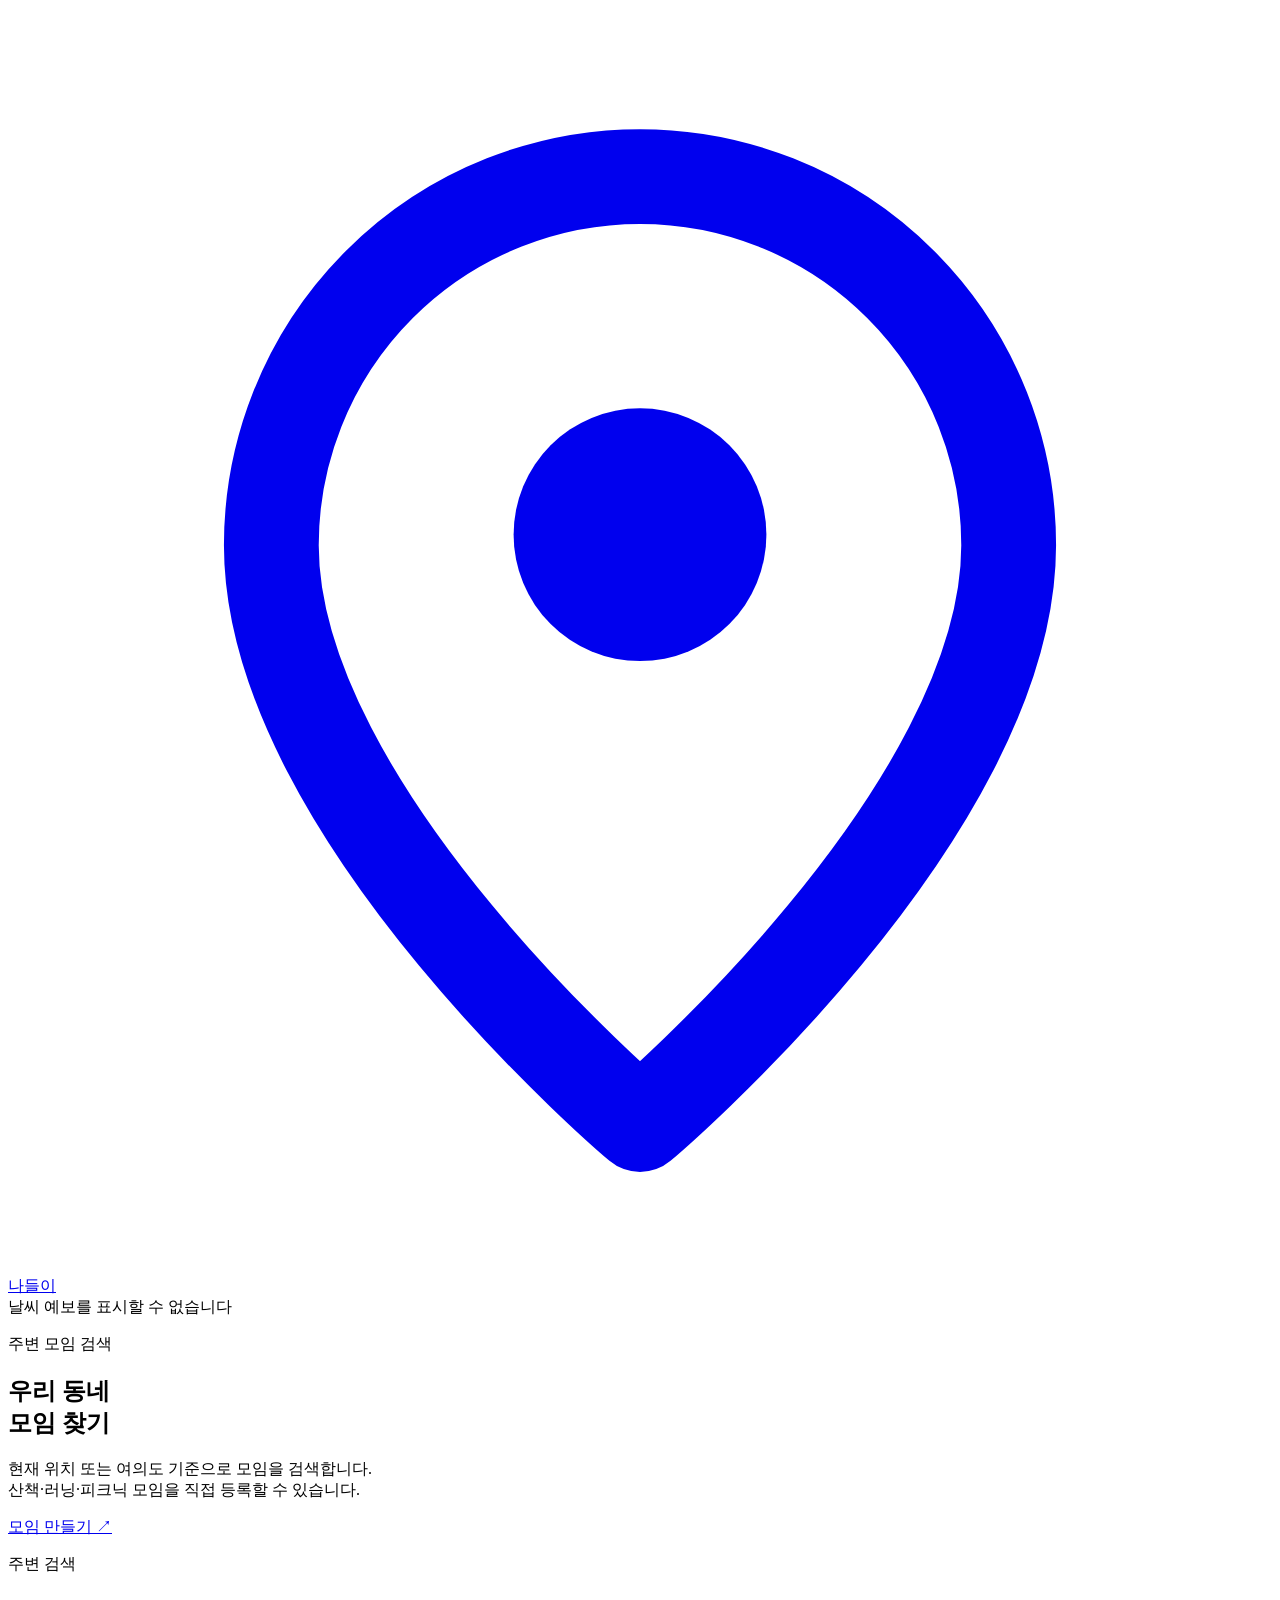
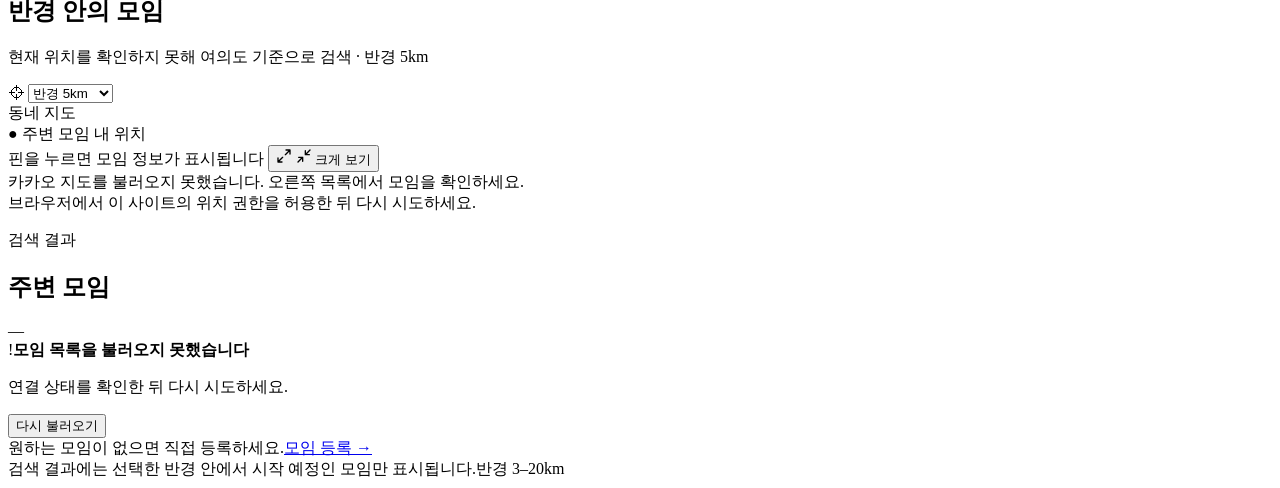
==== src/main/resources/templates/index.html @ f3e967a9 "선택 목록(드롭다운) 디자인 적용 - static/js/select-menu.js + css/select-menu.css: <select data-menu>를 꾸민 버튼·목록으로 " ====
<!DOCTYPE html>
<html lang="ko" xmlns:th="http://www.thymeleaf.org">
<head>
  <meta charset="UTF-8">
  <meta name="viewport" content="width=device-width, initial-scale=1">
  <meta name="theme-color" content="#fff8df">
  <meta name="description" content="현재 위치 주변의 산책·러닝·피크닉 모임을 검색하고 직접 만들 수 있습니다.">
  <title>나들이 | 주변 모임 찾기</title>
  <link rel="preconnect" href="https://dapi.kakao.com">
  <link rel="stylesheet" th:href="@{/css/app.css}">
  <link rel="stylesheet" th:href="@{/css/select-menu.css}">
</head>
<body class="home-page">
<header class="topbar home-topbar">
  <a href="/" class="logo"><span class="brand-mark" aria-hidden="true"><svg viewBox="0 0 24 24" fill="none" stroke="currentColor" stroke-width="1.8" stroke-linecap="round" stroke-linejoin="round"><path d="M19 10.2c0 5.1-7 11-7 11s-7-5.9-7-11a7 7 0 1 1 14 0Z"/><circle cx="12" cy="10" r="2.4" fill="currentColor" stroke="none"/></svg></span><span>나들이</span></a>
  <div class="topbar-right">
  <div class="weather-chip" id="weatherChip" aria-live="polite"><span class="weather-dot"></span> 날씨 예보 불러오는 중</div>
    <div th:replace="~{fragments/auth :: auth}"></div>
  </div>
</header>

<main class="home-shell">
  <section class="home-hero" aria-labelledby="heroTitle">
    <div class="hero-copy">
      <p class="eyebrow"><span class="eyebrow-dot"></span> 주변 모임 검색</p>
      <h1 id="heroTitle">우리 동네<br><span>모임 찾기</span></h1>
      <p class="hero-description">현재 위치 또는 여의도 기준으로 모임을 검색합니다.<br class="desktop-break"> 산책·러닝·피크닉 모임을 직접 등록할 수 있습니다.</p>
      <a href="/gatherings/new" class="btn hero-cta">모임 만들기 <span aria-hidden="true">↗</span></a>
    </div>
  </section>

  <section class="discover-section" aria-label="주변 모임 찾기">
    <div class="section-heading">
      <div>
        <p class="eyebrow section-eyebrow">주변 검색</p>
        <h2>반경 안의 모임</h2>
        <p class="section-subtitle" id="locationLabel">현재 위치 확인 중…</p>
      </div>
      <div class="discover-controls">
        <label class="radius-control" for="radiusSelect"><span aria-hidden="true">⌖</span>
          <select id="radiusSelect" aria-label="검색 반경" data-menu="compact">
            <option value="3000">반경 3km</option>
            <option value="5000" selected>반경 5km</option>
            <option value="10000">반경 10km</option>
            <option value="20000">반경 20km</option>
          </select>
        </label>
      </div>
    </div>

    <div class="discover-grid">
      <section class="map-panel" aria-label="주변 모임 지도">
        <div class="map-panel-heading">
          <span class="map-live-dot"></span><span>동네 지도</span>
          <div class="map-legend" aria-label="지도 표시 안내">
            <span><i class="legend-pin" aria-hidden="true">●</i> 주변 모임</span>
            <span><i class="legend-you" aria-hidden="true"></i> 내 위치</span>
          </div>
          <span class="map-hint">핀을 누르면 모임 정보가 표시됩니다</span>
          <!--/* 지도를 화면 전체로 키우는 버튼 (같은 지도를 그대로 확대 표시, Esc로 닫기) */-->
          <button type="button" class="map-expand-button" id="mapExpandButton" aria-pressed="false" aria-label="지도 크게 보기" title="지도 크게 보기">
            <svg class="icon-expand" viewBox="0 0 24 24" width="16" height="16" aria-hidden="true" fill="none" stroke="currentColor" stroke-width="2" stroke-linecap="round" stroke-linejoin="round"><path d="M15 3h6v6M9 21H3v-6M21 3l-7 7M3 21l7-7"/></svg>
            <svg class="icon-collapse" viewBox="0 0 24 24" width="16" height="16" aria-hidden="true" fill="none" stroke="currentColor" stroke-width="2" stroke-linecap="round" stroke-linejoin="round"><path d="M4 14h6v6M20 10h-6V4M14 10l7-7M3 21l7-7"/></svg>
            <span class="map-expand-label">크게 보기</span>
          </button>
        </div>
        <div id="map" aria-label="주변 모임이 표시된 지도"></div>
        <div id="mapFallback" class="map-fallback" hidden>카카오 지도를 불러오지 못했습니다. 오른쪽 목록에서 모임을 확인하세요.</div>
        <!-- 지도를 둘러보다가 한 번에 내 위치로 돌아오는 버튼 (다시 검색하지 않고 이동만 함) -->
        <button type="button" class="map-locate-button" id="mapLocateButton" aria-label="지도를 내 위치로 이동" title="내 위치로 이동">
          <svg viewBox="0 0 24 24" width="22" height="22" aria-hidden="true" fill="none" stroke="currentColor" stroke-width="2" stroke-linecap="round">
            <circle cx="12" cy="12" r="6.5"/><circle cx="12" cy="12" r="2.2" fill="currentColor" stroke="none"/>
            <path d="M12 2.5v3M12 18.5v3M2.5 12h3M18.5 12h3"/>
          </svg>
        </button>
        <div id="mapToast" class="map-toast" role="status" aria-live="polite" hidden></div>
        <!-- 지도를 끌어서 옮기면 나타남: 지금 보이는 지도 가운데를 기준으로 다시 검색 -->
        <button type="button" class="research-button" id="researchButton" hidden>
          <span aria-hidden="true">↻</span> 이 지역에서 다시 검색
        </button>
      </section>

      <section class="meetup-panel" aria-labelledby="listTitle">
        <div class="meetup-heading"><div><p class="eyebrow section-eyebrow">검색 결과</p><h2 id="listTitle">모임 목록</h2></div><span class="result-count" id="resultCount">—</span></div>
        <div id="list" class="meetup-list" aria-live="polite"><div class="list-state"><span class="loading-spinner"></span><p>모임 목록을 불러오는 중입니다.</p></div></div>
        <div class="list-footer"><span>원하는 모임이 없으면 직접 등록하세요.</span><a href="/gatherings/new">모임 등록 <span aria-hidden="true">→</span></a></div>
      </section>
    </div>
  </section>

  <footer class="home-footer"><span>검색 결과에는 선택한 반경 안에서 시작 예정인 모임만 표시됩니다.</span><span>반경 3–20km</span></footer>
</main>

<script th:src="@{/js/select-menu.js}"></script>
<script th:src="@{//dapi.kakao.com/v2/maps/sdk.js(appkey=${kakaoJsKey},autoload=false)}"></script>
<script>
  const DEFAULT = { lat: 37.5283, lng: 126.9294 };
  let radius = 5000;
  let map = null;
  let overlays = [];
  let openInfo = null;
  let myLocationOverlay = null;
  let myPos = null;          // 마지막으로 확인한 내 위치 { lat, lng }
  let toastTimer = null;
  let requestVersion = 0;
  const FOCUS_LEVEL = 4;     // 내 위치로 이동할 때 이보다 멀리 축소돼 있으면 이 정도로 확대
  let searchPoint = DEFAULT;
  let searchIsCurrent = false;

  function fmt(dt) {
    const d = new Date(dt);
    return `${d.getMonth() + 1}월 ${d.getDate()}일 · ${String(d.getHours()).padStart(2, '0')}:${String(d.getMinutes()).padStart(2, '0')}`;
  }
  /* 모임 상태 배지: 모집 중은 기본이라 표시하지 않고, 진행 중·모집 마감만 붙인다 */
  const BADGE_CLASS = { ONGOING: 'ongoing', FULL: 'full' };
  function badge(g) {
    const cls = BADGE_CLASS[g.status];
    return cls ? ` <span class="status-badge ${cls}">${esc(g.statusLabel)}</span>` : '';
  }
  /* 진행 중이면 끝나는 시간을, 아니면 시작 시간을 보여 준다 */
  function when(g) {
    if (g.status !== 'ONGOING') return fmt(g.startAt);
    const e = new Date(g.endAt);
    return `${String(e.getHours()).padStart(2, '0')}:${String(e.getMinutes()).padStart(2, '0')}까지`;
  }
  function esc(s) {
    return String(s).replace(/[&<>"']/g, c => ({'&':'&amp;','<':'&lt;','>':'&gt;','"':'&quot;',"'":'&#39;'}[c]));
  }
  function showMapFallback() {
    document.getElementById('mapFallback').hidden = false;
  }
  function showMapToast(message) {
    const toast = document.getElementById('mapToast');
    toast.textContent = message;
    toast.hidden = false;
    clearTimeout(toastTimer);
    toastTimer = setTimeout(() => { toast.hidden = true; }, 5000);
  }

  // 내 위치는 파란 점 하나로 표시한다
  function setLocation(lat, lng) {
    myPos = { lat, lng };
    if (!map) return;
    const pos = new kakao.maps.LatLng(lat, lng);
    map.setCenter(pos);
    if (map.getLevel() > FOCUS_LEVEL + 1) map.setLevel(FOCUS_LEVEL);

    if (myLocationOverlay) myLocationOverlay.setMap(null);
    const marker = document.createElement('div');
    marker.className = 'my-location-marker';
    marker.title = '내 위치';
    marker.innerHTML = '<span class="my-location"></span>';
    myLocationOverlay = new kakao.maps.CustomOverlay({ position: pos, content: marker, zIndex: 5 });
    myLocationOverlay.setMap(map);
    updateLocateButton();
  }

  // 지도 안 버튼: 다시 검색하지 않고 내 위치로 이동만 한다. 위치를 아직 모르면 새로 찾는다.
  function focusMyLocation() {
    if (!myPos) { locate(); return; }
    if (!map) return;
    // 다른 지역을 검색해 둔 상태라면, 내 위치로 돌아온 뒤 "이 지역에서 다시 검색"을 띄울 수 있게 한다
    userMovedMap = true;
    if (map.getLevel() > FOCUS_LEVEL + 1) map.setLevel(FOCUS_LEVEL);
    map.panTo(new kakao.maps.LatLng(myPos.lat, myPos.lng));
    // 점을 잠깐 크게 깜빡여서 눈에 띄게 한다
    const marker = myLocationOverlay?.getContent();
    if (marker) {
      marker.classList.remove('is-flash');
      void marker.offsetWidth; // 애니메이션 다시 시작
      marker.classList.add('is-flash');
    }
  }

  // 지도 가운데에 내 위치가 있으면 버튼을 파랗게 채워 "지금 내 위치를 보고 있음"을 알려 준다
  function updateLocateButton() {
    const button = document.getElementById('mapLocateButton');
    if (!map || !myPos) { button.classList.remove('is-centered'); return; }
    const proj = map.getProjection();
    const center = proj.containerPointFromCoords(map.getCenter());
    const me = proj.containerPointFromCoords(new kakao.maps.LatLng(myPos.lat, myPos.lng));
    button.classList.toggle('is-centered', Math.hypot(center.x - me.x, center.y - me.y) < 24);
  }

  function locationErrorMessage(err) {
    if (err && err.code === 1) return '브라우저에서 이 사이트의 위치 권한을 허용한 뒤 다시 시도하세요.';
    if (err && err.code === 3) return '위치 확인 시간이 초과되었습니다. 다시 시도하세요.';
    return '위치 정보를 확인할 수 없습니다. 여의도 기준 검색 결과를 표시합니다.';
  }
  function renderWeather(weather) {
    const chip = document.getElementById('weatherChip');
    chip.innerHTML = weather && weather.available
      ? `<span class="weather-dot"></span><span>${esc(weather.emoji)} ${esc(weather.description)} ${Math.round(weather.temperature)}°</span><span class="weather-divider">·</span><span>강수 ${weather.precipitationProbability}%</span>`
      : '<span class="weather-dot"></span><span>날씨 예보를 표시할 수 없습니다</span>';
  }
  function renderEmpty(message, detail) {
    document.getElementById('list').innerHTML = `<div class="list-state empty-state"><span class="empty-sun" aria-hidden="true">＋</span><strong>${esc(message)}</strong><p>${esc(detail)}</p><a href="/gatherings/new" class="empty-cta">모임 등록 <span aria-hidden="true">→</span></a></div>`;
  }
  function renderError() {
    document.getElementById('list').innerHTML = '<div class="list-state empty-state"><span class="empty-sun" aria-hidden="true">!</span><strong>모임 목록을 불러오지 못했습니다</strong><p>연결 상태를 확인한 뒤 다시 시도하세요.</p><button type="button" class="retry-button" id="retryButton">다시 불러오기</button></div>';
    document.getElementById('retryButton').addEventListener('click', () => loadAt(searchPoint.lat, searchPoint.lng, searchIsCurrent));
  }
  // 검색 기준: true = 현재 위치, false = 기본 위치(여의도), 'area' = 지도에서 고른 지역
  async function loadAt(lat, lng, isCurrent) {
    const version = ++requestVersion;
    document.getElementById('locationLabel').textContent = isCurrent === 'area'
      ? `지도에서 고른 지역 기준 · 반경 ${radius / 1000}km`
      : isCurrent
        ? `현재 위치 기준 · 반경 ${radius / 1000}km`
        : `현재 위치를 확인하지 못해 여의도 기준으로 검색 · 반경 ${radius / 1000}km`;
    drawSearchArea(lat, lng);
    hideResearchButton();
    document.getElementById('listTitle').textContent = '모임 목록';
    document.getElementById('resultCount').textContent = '…';
    document.getElementById('list').innerHTML = '<div class="list-state"><span class="loading-spinner"></span><p>모임 목록을 불러오는 중입니다.</p></div>';
    const [gatheringsResult, weatherResult] = await Promise.allSettled([
      fetch(`/api/gatherings?lat=${lat}&lng=${lng}&radius=${radius}`).then(r => { if (!r.ok) throw new Error('모임 요청 실패'); return r.json(); }),
      fetch(`/api/weather?lat=${lat}&lng=${lng}`).then(r => { if (!r.ok) throw new Error('날씨 요청 실패'); return r.json(); })
    ]);
    if (version !== requestVersion) return;
    renderWeather(weatherResult.status === 'fulfilled' ? weatherResult.value : null);
    if (gatheringsResult.status !== 'fulfilled') {
      document.getElementById('listTitle').textContent = '주변 모임';
      document.getElementById('resultCount').textContent = '—';
      renderError();
      return;
    }
    const gatherings = gatheringsResult.value;
    document.getElementById('listTitle').textContent = `반경 ${radius / 1000}km 모임`;
    document.getElementById('resultCount').textContent = `${gatherings.length}개`;
    document.getElementById('list').innerHTML = '';
    overlays.forEach(o => o.setMap(null));
    overlays = [];
    openInfo?.setMap(null);
    openInfo = null;
    if (!gatherings.length) {
      renderEmpty(`반경 ${radius / 1000}km 안에 예정된 모임이 없습니다.`, '검색 반경을 넓히거나 새 모임을 등록하세요.');
      return;
    }
    gatherings.forEach(g => {
      let pos = null;
      let info = null;
      const item = document.createElement('a');
      if (map) {
        pos = new kakao.maps.LatLng(g.latitude, g.longitude);
        const pin = document.createElement('button');
        pin.type = 'button';
        pin.className = 'map-pin';
        pin.setAttribute('aria-label', `${g.title} 모임 정보 보기`);
        pin.textContent = g.emoji;
        const pinOverlay = new kakao.maps.CustomOverlay({ position: pos, content: pin, yAnchor: 1, clickable: true, zIndex: 3 });
        pinOverlay.setMap(map);
        info = new kakao.maps.CustomOverlay({
          position: pos, yAnchor: 1.45, clickable: true, zIndex: 4,
          content: `<a class="map-info" href="/gatherings/${g.id}"><b>${esc(g.title)}</b>${badge(g)}<span>${esc(g.placeName)}</span><span>${when(g)} · ${g.currentPeople}/${g.maxPeople}명</span><span class="more">모임 자세히 보기 →</span></a>`
        });
        pin.addEventListener('click', e => { e.stopPropagation(); openInfo?.setMap(null); info.setMap(map); openInfo = info; selectListItem(item, isMapExpanded()); });
        overlays.push(pinOverlay, info);
      }
      item.className = 'meetup-item';
      item.href = `/gatherings/${g.id}`;
      item.innerHTML = `<span class="meetup-emoji">${esc(g.emoji)}</span><span class="meetup-copy"><span class="meetup-tag">${esc(g.tagLabel)}${badge(g)}</span><strong>${esc(g.title)}</strong><span class="meetup-meta">${esc(g.placeName)}</span><span class="meetup-time">${when(g)} <i>·</i> ${g.currentPeople}/${g.maxPeople}명</span></span><span class="meetup-arrow" aria-hidden="true">↗</span>`;
      if (map) {
        item.addEventListener('mouseenter', () => map.panTo(pos));
        /* 크게 보기 중에는 목록을 눌러도 상세 페이지로 가지 않고 지도에서 그 모임을 보여 준다
           (말풍선의 '모임 자세히 보기'로 상세 이동, Ctrl/⌘ 클릭은 그대로 새 탭) */
        item.addEventListener('click', e => {
          if (!isMapExpanded() || e.ctrlKey || e.metaKey || e.shiftKey || e.button !== 0) return;
          e.preventDefault();
          focusGathering(pos, info, item);
        });
      }
      document.getElementById('list').appendChild(item);
    });
  }
  function isMapExpanded() {
    return document.querySelector('.discover-grid').classList.contains('is-expanded');
  }
  // 목록에서 고른 모임을 표시하고, 필요하면 목록을 그 위치로 스크롤
  function selectListItem(item, scroll) {
    document.querySelectorAll('.meetup-item.is-selected').forEach(el => el.classList.remove('is-selected'));
    item.classList.add('is-selected');
    if (scroll) item.scrollIntoView({ block: 'nearest', behavior: 'smooth' });
  }
  // 지도를 모임 위치로 옮기고(멀리 축소돼 있으면 확대) 말풍선을 연다
  function focusGathering(pos, info, item) {
    if (map.getLevel() > FOCUS_LEVEL) map.setLevel(FOCUS_LEVEL);
    map.panTo(pos);
    openInfo?.setMap(null);
    info.setMap(map);
    openInfo = info;
    selectListItem(item, false);
  }
  /* ===== 이 지역에서 다시 검색 =====
   * 사용자가 지도를 끌어서 검색한 곳에서 충분히 벗어나면 버튼을 보여 주고,
   * 누르면 지금 지도 가운데를 기준으로 같은 반경에서 다시 찾는다.
   * (목록에 마우스를 올려 지도가 움직이는 것처럼 코드가 옮긴 경우에는 띄우지 않는다)
   */
  let userMovedMap = false;
  let searchCircle = null;

  // 검색한 범위를 옅은 원으로 보여 준다
  function drawSearchArea(lat, lng) {
    if (!map) return;
    if (searchCircle) searchCircle.setMap(null);
    searchCircle = new kakao.maps.Circle({
      center: new kakao.maps.LatLng(lat, lng), radius,
      strokeWeight: 1.5, strokeColor: '#c99a1e', strokeOpacity: 0.55, strokeStyle: 'shortdash',
      fillColor: '#f2c94c', fillOpacity: 0.06
    });
    searchCircle.setMap(map);
  }

  function hideResearchButton() {
    userMovedMap = false;
    document.getElementById('researchButton').hidden = true;
  }

  // 지도 가운데와 검색 기준점 사이 거리(m)
  function distanceFromSearch() {
    const c = map.getCenter();
    const toRad = d => d * Math.PI / 180;
    const dLat = toRad(c.getLat() - searchPoint.lat), dLng = toRad(c.getLng() - searchPoint.lng);
    const a = Math.sin(dLat / 2) ** 2 + Math.cos(toRad(searchPoint.lat)) * Math.cos(toRad(c.getLat())) * Math.sin(dLng / 2) ** 2;
    return 6371000 * 2 * Math.asin(Math.sqrt(a));
  }

  // 반경의 15%(최소 300m) 넘게 벗어나면 버튼을 띄운다. 다시 가까이 돌아오면 숨긴다.
  function updateResearchButton() {
    if (!map || !userMovedMap) return;
    document.getElementById('researchButton').hidden = distanceFromSearch() < Math.max(300, radius * 0.15);
  }

  function researchHere() {
    const c = map.getCenter();
    // 지도 가운데가 내 위치면("내 위치로" 버튼이 파랗게 채워진 상태) "현재 위치 기준"으로 검색한다
    const atMe = myPos && document.getElementById('mapLocateButton').classList.contains('is-centered');
    searchPoint = atMe ? myPos : { lat: c.getLat(), lng: c.getLng() };
    searchIsCurrent = atMe ? true : 'area';
    loadAt(searchPoint.lat, searchPoint.lng, searchIsCurrent);
  }

  // 첫 화면에서 현재 위치를 확인하고, 지도 안 버튼에서는 필요한 경우 위치를 다시 찾는다
  function locate() {
    const buttons = [document.getElementById('mapLocateButton')].filter(Boolean);
    // 위치를 못 찾으면: 이미 알던 내 위치가 있으면 그대로 두고, 없으면 기본 위치(여의도)를 보여 준다
    const fallback = err => {
      if (err) showMapToast(locationErrorMessage(err));
      if (myPos) {
        searchPoint = myPos;
        searchIsCurrent = true;
      } else {
        searchPoint = DEFAULT;
        searchIsCurrent = false;
      }
      loadAt(searchPoint.lat, searchPoint.lng, searchIsCurrent);
    };
    if (!navigator.geolocation) { fallback({ code: 2 }); return; }
    buttons.forEach(b => { b.disabled = true; b.classList.add('is-loading'); });
    const done = () => buttons.forEach(b => { b.disabled = false; b.classList.remove('is-loading'); });
    navigator.geolocation.getCurrentPosition(pos => {
      const { latitude, longitude } = pos.coords;
      searchPoint = { lat: latitude, lng: longitude };
      searchIsCurrent = true;
      setLocation(latitude, longitude);
      loadAt(latitude, longitude, true);
      done();
    }, err => {
      fallback(err);
      done();
    }, { enableHighAccuracy: true, timeout: 10000, maximumAge: 30000 });
  }

  document.getElementById('radiusSelect').addEventListener('change', e => { radius = Number(e.target.value); loadAt(searchPoint.lat, searchPoint.lng, searchIsCurrent); });
  document.getElementById('mapLocateButton').addEventListener('click', focusMyLocation);

  /* 지도 크게 보기: 지도와 검색 결과 목록을 화면 전체로 펼치고, 지도 크기를 다시 계산한 뒤 보던 위치를 유지한다 */
  function setMapExpanded(expanded) {
    const panel = document.querySelector('.discover-grid');
    const button = document.getElementById('mapExpandButton');
    if (panel.classList.contains('is-expanded') === expanded) return;
    const center = map?.getCenter();
    panel.classList.toggle('is-expanded', expanded);
    document.body.classList.toggle('map-expanded', expanded);
    button.setAttribute('aria-pressed', String(expanded));
    button.setAttribute('aria-label', expanded ? '지도 작게 보기' : '지도 크게 보기');
    button.title = expanded ? '지도 작게 보기 (Esc)' : '지도 크게 보기';
    button.querySelector('.map-expand-label').textContent = expanded ? '작게 보기' : '크게 보기';
    if (map) {
      map.relayout();
      map.setCenter(center);
      updateLocateButton();
      updateResearchButton();
    }
  }
  document.getElementById('mapExpandButton').addEventListener('click', () =>
    setMapExpanded(!document.querySelector('.discover-grid').classList.contains('is-expanded')));
  document.addEventListener('keydown', e => { if (e.key === 'Escape') setMapExpanded(false); });
  if (window.kakao?.maps) {
    kakao.maps.load(() => {
      map = new kakao.maps.Map(document.getElementById('map'), { center: new kakao.maps.LatLng(DEFAULT.lat, DEFAULT.lng), level: 5 });
      map.addControl(new kakao.maps.ZoomControl(), kakao.maps.ControlPosition.RIGHT);
      kakao.maps.event.addListener(map, 'click', () => { openInfo?.setMap(null); openInfo = null; document.querySelectorAll('.meetup-item.is-selected').forEach(el => el.classList.remove('is-selected')); });
      kakao.maps.event.addListener(map, 'idle', () => { updateLocateButton(); updateResearchButton(); });
      kakao.maps.event.addListener(map, 'dragend', () => { userMovedMap = true; updateResearchButton(); });
      document.getElementById('researchButton').addEventListener('click', researchHere);
      locate();
    });
  } else {
    searchPoint = DEFAULT;
    showMapFallback();
    document.getElementById('mapLocateButton').hidden = true;
    locate();
  }
</script>
</body>
</html>
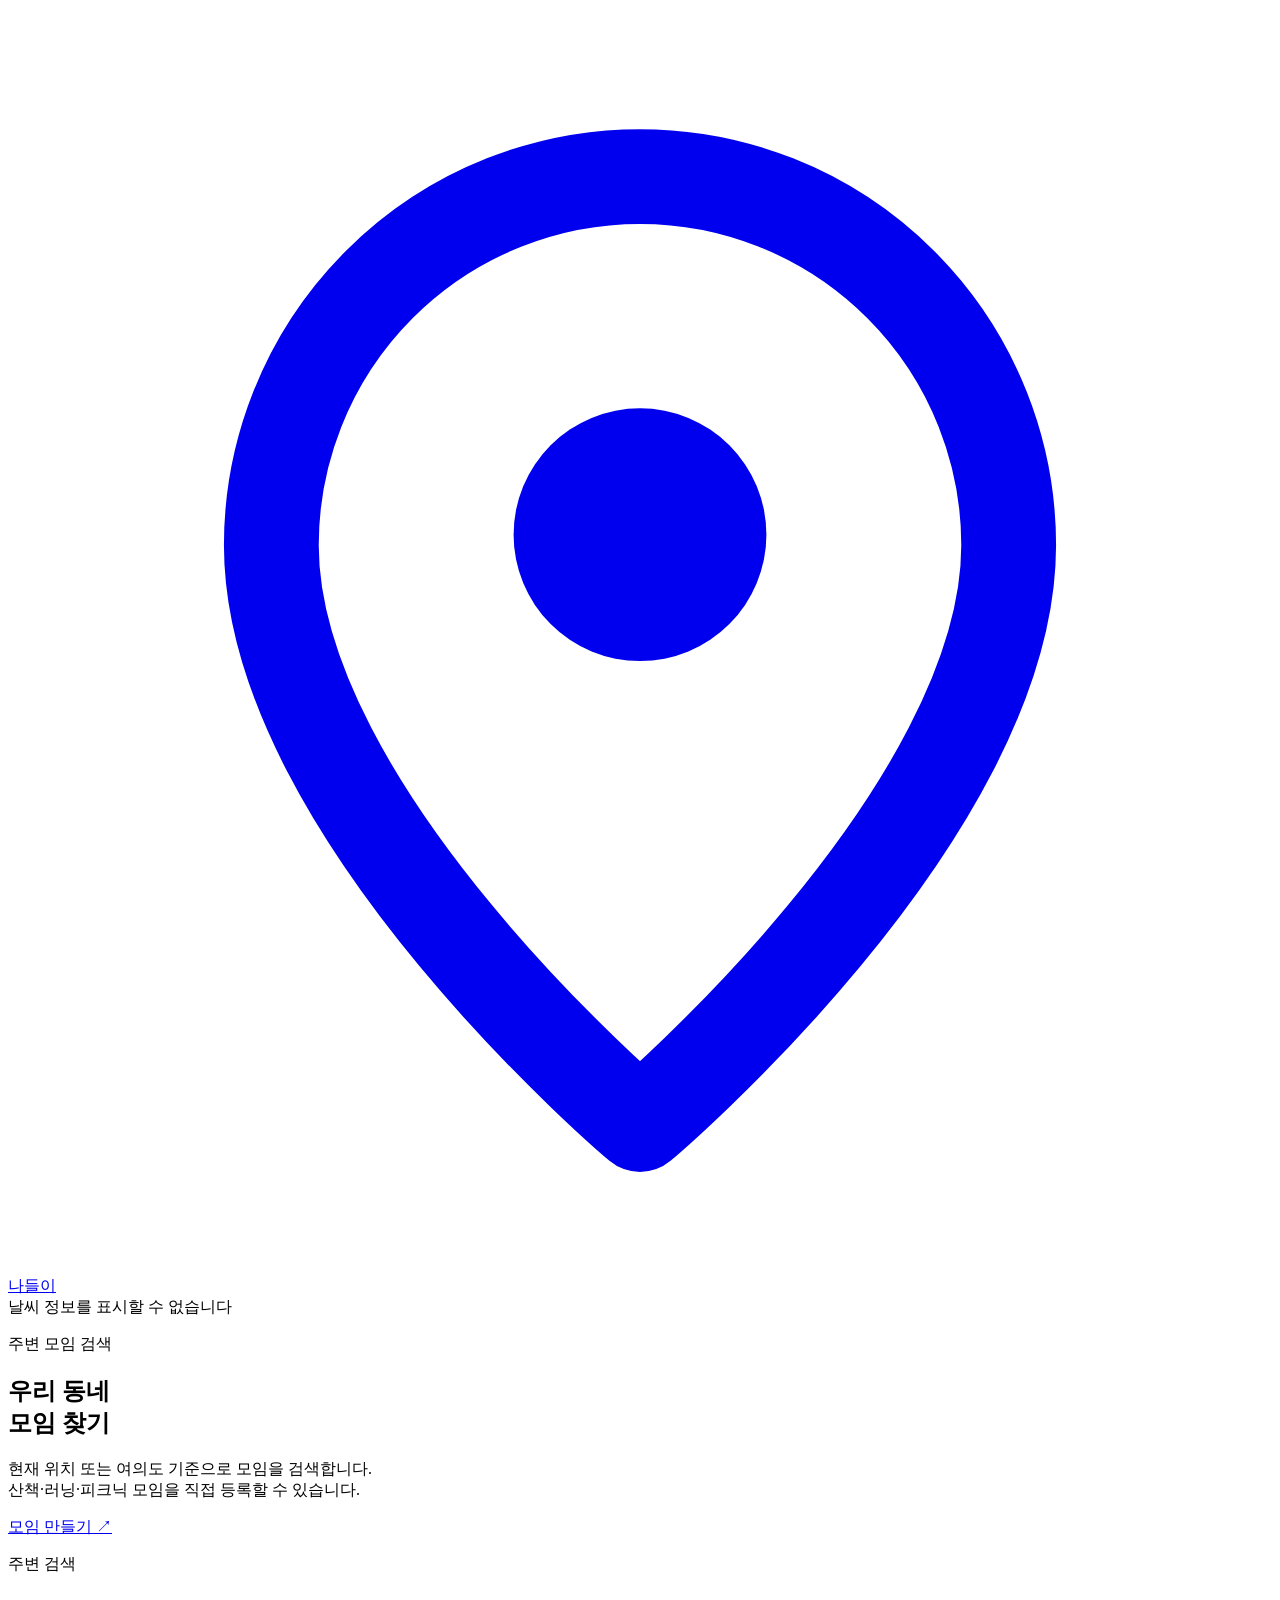
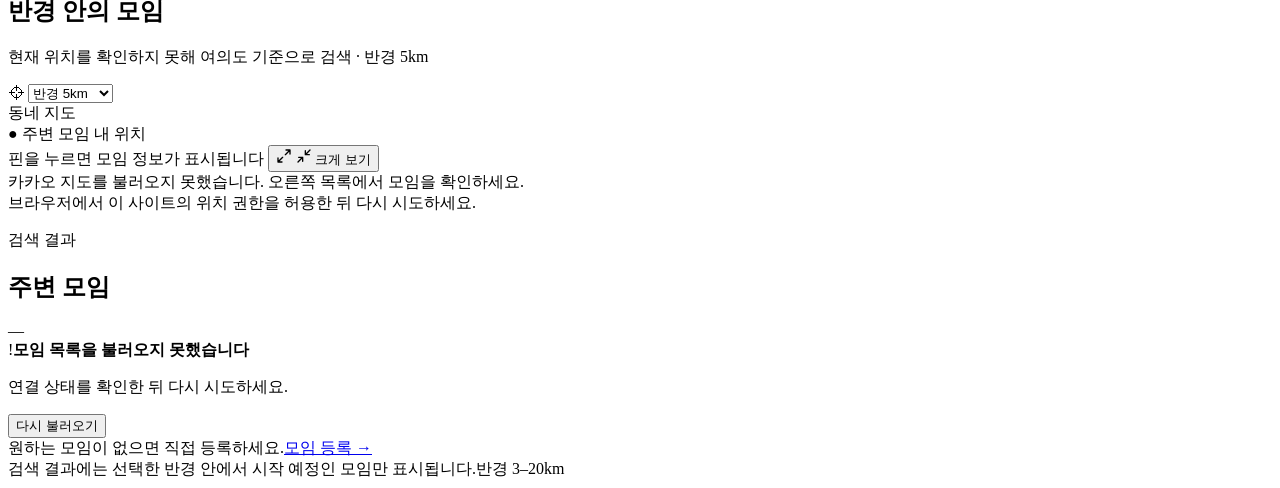
==== commit 2db42aab: "홈 '지금 날씨'를 기상청 초단기실황(실제 관측값)으로 표시 - KmaNowcastClient: getUltraSrtNcst 호출, 격자·관측 시각 단위 캐시 (실패는 캐시하지 않" ====
--- a/src/main/resources/templates/index.html
+++ b/src/main/resources/templates/index.html
@@ -14,7 +14,7 @@
 <header class="topbar home-topbar">
   <a href="/" class="logo"><span class="brand-mark" aria-hidden="true"><svg viewBox="0 0 24 24" fill="none" stroke="currentColor" stroke-width="1.8" stroke-linecap="round" stroke-linejoin="round"><path d="M19 10.2c0 5.1-7 11-7 11s-7-5.9-7-11a7 7 0 1 1 14 0Z"/><circle cx="12" cy="10" r="2.4" fill="currentColor" stroke="none"/></svg></span><span>나들이</span></a>
   <div class="topbar-right">
-  <div class="weather-chip" id="weatherChip" aria-live="polite"><span class="weather-dot"></span> 날씨 예보 불러오는 중</div>
+  <div class="weather-chip" id="weatherChip" aria-live="polite"><span class="weather-dot"></span> 날씨 불러오는 중</div>
     <div th:replace="~{fragments/auth :: auth}"></div>
   </div>
 </header>
@@ -187,11 +187,25 @@
     if (err && err.code === 3) return '위치 확인 시간이 초과되었습니다. 다시 시도하세요.';
     return '위치 정보를 확인할 수 없습니다. 여의도 기준 검색 결과를 표시합니다.';
   }
+  /* 지금 날씨: 기온·습도·강수는 기상청 실제 관측(초단기실황), 하늘상태·강수확률은 예보.
+   * 관측을 못 받으면 예보 값만 보여 준다. 좁은 화면에서는 마지막 칸(습도·강수)이 숨겨진다. */
   function renderWeather(weather) {
     const chip = document.getElementById('weatherChip');
-    chip.innerHTML = weather && weather.available
-      ? `<span class="weather-dot"></span><span>${esc(weather.emoji)} ${esc(weather.description)} ${Math.round(weather.temperature)}°</span><span class="weather-divider">·</span><span>강수 ${weather.precipitationProbability}%</span>`
-      : '<span class="weather-dot"></span><span>날씨 예보를 표시할 수 없습니다</span>';
+    if (!weather || !weather.available) {
+      chip.innerHTML = '<span class="weather-dot"></span><span>날씨 정보를 표시할 수 없습니다</span>';
+      chip.removeAttribute('title');
+      return;
+    }
+    const extras = [];
+    if (weather.humidity != null) extras.push(`습도 ${weather.humidity}%`);
+    if (weather.rain1h > 0) extras.push(`1시간 ${weather.rain1h}mm`);
+    else if (weather.precipitationProbability != null) extras.push(`강수 ${weather.precipitationProbability}%`);
+    const label = weather.observed ? '지금' : '예보';
+    chip.innerHTML = `<span class="weather-dot"></span><span><b class="weather-label">${label}</b> ${esc(weather.emoji)} ${esc(weather.description)} ${Math.round(weather.temperature)}°</span>`
+      + (extras.length ? `<span class="weather-divider">·</span><span>${esc(extras.join(' · '))}</span>` : '');
+    chip.title = weather.observed
+      ? `기상청 ${weather.observedAt} 관측 (하늘상태·강수확률은 예보)`
+      : '기상청 단기예보';
   }
   function renderEmpty(message, detail) {
     document.getElementById('list').innerHTML = `<div class="list-state empty-state"><span class="empty-sun" aria-hidden="true">＋</span><strong>${esc(message)}</strong><p>${esc(detail)}</p><a href="/gatherings/new" class="empty-cta">모임 등록 <span aria-hidden="true">→</span></a></div>`;
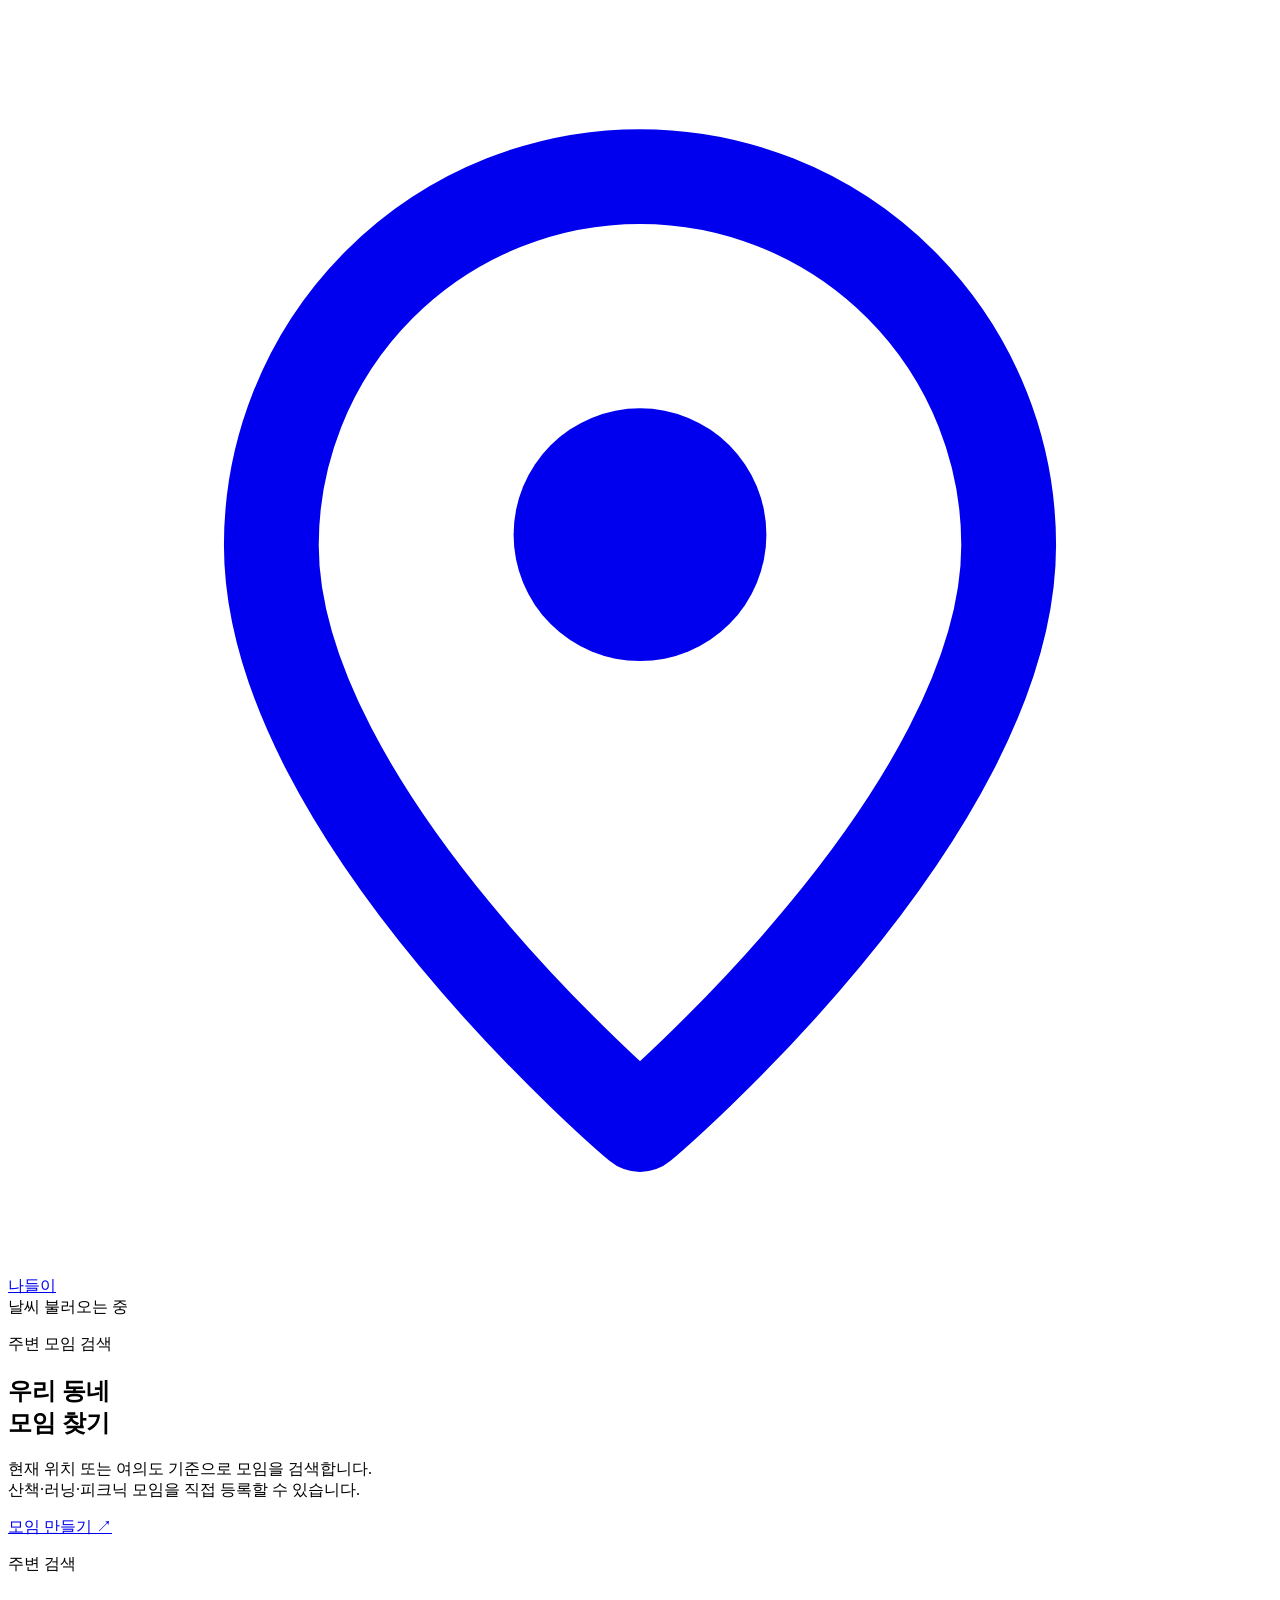
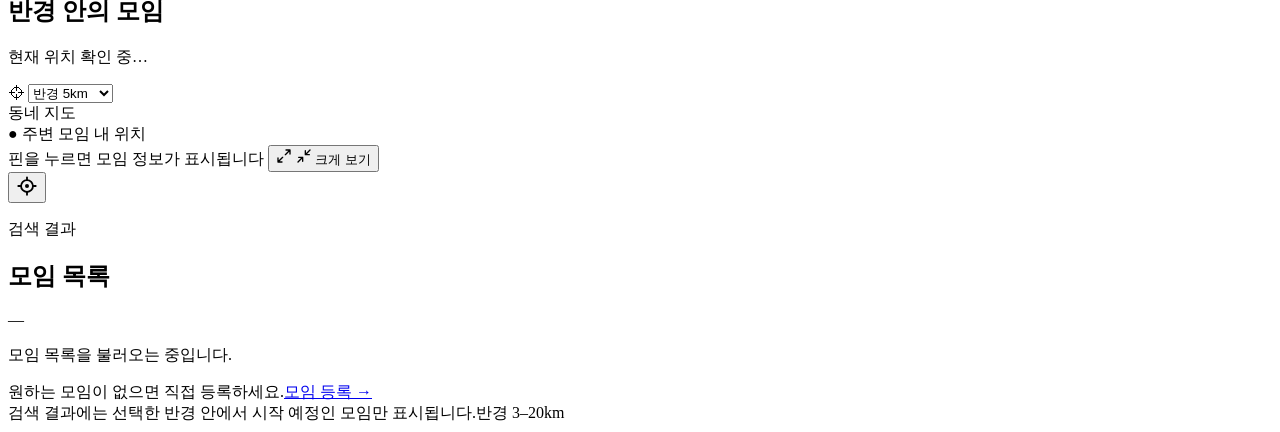
==== commit b0fe4fe6: "프론트엔드를 HTML·CSS·JS 파일로 분리 - 화면 안의 스크립트를 static/js로 이동 (home, gathering-form, gathering-detail, chat-" ====
--- a/src/main/resources/templates/index.html
+++ b/src/main/resources/templates/index.html
@@ -93,339 +93,6 @@
 
 <script th:src="@{/js/select-menu.js}"></script>
 <script th:src="@{//dapi.kakao.com/v2/maps/sdk.js(appkey=${kakaoJsKey},autoload=false)}"></script>
-<script>
-  const DEFAULT = { lat: 37.5283, lng: 126.9294 };
-  let radius = 5000;
-  let map = null;
-  let overlays = [];
-  let openInfo = null;
-  let myLocationOverlay = null;
-  let myPos = null;          // 마지막으로 확인한 내 위치 { lat, lng }
-  let toastTimer = null;
-  let requestVersion = 0;
-  const FOCUS_LEVEL = 4;     // 내 위치로 이동할 때 이보다 멀리 축소돼 있으면 이 정도로 확대
-  let searchPoint = DEFAULT;
-  let searchIsCurrent = false;
-
-  function fmt(dt) {
-    const d = new Date(dt);
-    return `${d.getMonth() + 1}월 ${d.getDate()}일 · ${String(d.getHours()).padStart(2, '0')}:${String(d.getMinutes()).padStart(2, '0')}`;
-  }
-  /* 모임 상태 배지: 모집 중은 기본이라 표시하지 않고, 진행 중·모집 마감만 붙인다 */
-  const BADGE_CLASS = { ONGOING: 'ongoing', FULL: 'full' };
-  function badge(g) {
-    const cls = BADGE_CLASS[g.status];
-    return cls ? ` <span class="status-badge ${cls}">${esc(g.statusLabel)}</span>` : '';
-  }
-  /* 진행 중이면 끝나는 시간을, 아니면 시작 시간을 보여 준다 */
-  function when(g) {
-    if (g.status !== 'ONGOING') return fmt(g.startAt);
-    const e = new Date(g.endAt);
-    return `${String(e.getHours()).padStart(2, '0')}:${String(e.getMinutes()).padStart(2, '0')}까지`;
-  }
-  function esc(s) {
-    return String(s).replace(/[&<>"']/g, c => ({'&':'&amp;','<':'&lt;','>':'&gt;','"':'&quot;',"'":'&#39;'}[c]));
-  }
-  function showMapFallback() {
-    document.getElementById('mapFallback').hidden = false;
-  }
-  function showMapToast(message) {
-    const toast = document.getElementById('mapToast');
-    toast.textContent = message;
-    toast.hidden = false;
-    clearTimeout(toastTimer);
-    toastTimer = setTimeout(() => { toast.hidden = true; }, 5000);
-  }
-
-  // 내 위치는 파란 점 하나로 표시한다
-  function setLocation(lat, lng) {
-    myPos = { lat, lng };
-    if (!map) return;
-    const pos = new kakao.maps.LatLng(lat, lng);
-    map.setCenter(pos);
-    if (map.getLevel() > FOCUS_LEVEL + 1) map.setLevel(FOCUS_LEVEL);
-
-    if (myLocationOverlay) myLocationOverlay.setMap(null);
-    const marker = document.createElement('div');
-    marker.className = 'my-location-marker';
-    marker.title = '내 위치';
-    marker.innerHTML = '<span class="my-location"></span>';
-    myLocationOverlay = new kakao.maps.CustomOverlay({ position: pos, content: marker, zIndex: 5 });
-    myLocationOverlay.setMap(map);
-    updateLocateButton();
-  }
-
-  // 지도 안 버튼: 다시 검색하지 않고 내 위치로 이동만 한다. 위치를 아직 모르면 새로 찾는다.
-  function focusMyLocation() {
-    if (!myPos) { locate(); return; }
-    if (!map) return;
-    // 다른 지역을 검색해 둔 상태라면, 내 위치로 돌아온 뒤 "이 지역에서 다시 검색"을 띄울 수 있게 한다
-    userMovedMap = true;
-    if (map.getLevel() > FOCUS_LEVEL + 1) map.setLevel(FOCUS_LEVEL);
-    map.panTo(new kakao.maps.LatLng(myPos.lat, myPos.lng));
-    // 점을 잠깐 크게 깜빡여서 눈에 띄게 한다
-    const marker = myLocationOverlay?.getContent();
-    if (marker) {
-      marker.classList.remove('is-flash');
-      void marker.offsetWidth; // 애니메이션 다시 시작
-      marker.classList.add('is-flash');
-    }
-  }
-
-  // 지도 가운데에 내 위치가 있으면 버튼을 파랗게 채워 "지금 내 위치를 보고 있음"을 알려 준다
-  function updateLocateButton() {
-    const button = document.getElementById('mapLocateButton');
-    if (!map || !myPos) { button.classList.remove('is-centered'); return; }
-    const proj = map.getProjection();
-    const center = proj.containerPointFromCoords(map.getCenter());
-    const me = proj.containerPointFromCoords(new kakao.maps.LatLng(myPos.lat, myPos.lng));
-    button.classList.toggle('is-centered', Math.hypot(center.x - me.x, center.y - me.y) < 24);
-  }
-
-  function locationErrorMessage(err) {
-    if (err && err.code === 1) return '브라우저에서 이 사이트의 위치 권한을 허용한 뒤 다시 시도하세요.';
-    if (err && err.code === 3) return '위치 확인 시간이 초과되었습니다. 다시 시도하세요.';
-    return '위치 정보를 확인할 수 없습니다. 여의도 기준 검색 결과를 표시합니다.';
-  }
-  /* 지금 날씨: 기온·습도·강수는 기상청 실제 관측(초단기실황), 하늘상태·강수확률은 예보.
-   * 관측을 못 받으면 예보 값만 보여 준다. 좁은 화면에서는 마지막 칸(습도·강수)이 숨겨진다. */
-  function renderWeather(weather) {
-    const chip = document.getElementById('weatherChip');
-    if (!weather || !weather.available) {
-      chip.innerHTML = '<span class="weather-dot"></span><span>날씨 정보를 표시할 수 없습니다</span>';
-      chip.removeAttribute('title');
-      return;
-    }
-    const extras = [];
-    if (weather.humidity != null) extras.push(`습도 ${weather.humidity}%`);
-    if (weather.rain1h > 0) extras.push(`1시간 ${weather.rain1h}mm`);
-    else if (weather.precipitationProbability != null) extras.push(`강수 ${weather.precipitationProbability}%`);
-    const label = weather.observed ? '지금' : '예보';
-    chip.innerHTML = `<span class="weather-dot"></span><span><b class="weather-label">${label}</b> ${esc(weather.emoji)} ${esc(weather.description)} ${Math.round(weather.temperature)}°</span>`
-      + (extras.length ? `<span class="weather-divider">·</span><span>${esc(extras.join(' · '))}</span>` : '');
-    chip.title = weather.observed
-      ? `기상청 ${weather.observedAt} 관측 (하늘상태·강수확률은 예보)`
-      : '기상청 단기예보';
-  }
-  function renderEmpty(message, detail) {
-    document.getElementById('list').innerHTML = `<div class="list-state empty-state"><span class="empty-sun" aria-hidden="true">＋</span><strong>${esc(message)}</strong><p>${esc(detail)}</p><a href="/gatherings/new" class="empty-cta">모임 등록 <span aria-hidden="true">→</span></a></div>`;
-  }
-  function renderError() {
-    document.getElementById('list').innerHTML = '<div class="list-state empty-state"><span class="empty-sun" aria-hidden="true">!</span><strong>모임 목록을 불러오지 못했습니다</strong><p>연결 상태를 확인한 뒤 다시 시도하세요.</p><button type="button" class="retry-button" id="retryButton">다시 불러오기</button></div>';
-    document.getElementById('retryButton').addEventListener('click', () => loadAt(searchPoint.lat, searchPoint.lng, searchIsCurrent));
-  }
-  // 검색 기준: true = 현재 위치, false = 기본 위치(여의도), 'area' = 지도에서 고른 지역
-  async function loadAt(lat, lng, isCurrent) {
-    const version = ++requestVersion;
-    document.getElementById('locationLabel').textContent = isCurrent === 'area'
-      ? `지도에서 고른 지역 기준 · 반경 ${radius / 1000}km`
-      : isCurrent
-        ? `현재 위치 기준 · 반경 ${radius / 1000}km`
-        : `현재 위치를 확인하지 못해 여의도 기준으로 검색 · 반경 ${radius / 1000}km`;
-    drawSearchArea(lat, lng);
-    hideResearchButton();
-    document.getElementById('listTitle').textContent = '모임 목록';
-    document.getElementById('resultCount').textContent = '…';
-    document.getElementById('list').innerHTML = '<div class="list-state"><span class="loading-spinner"></span><p>모임 목록을 불러오는 중입니다.</p></div>';
-    const [gatheringsResult, weatherResult] = await Promise.allSettled([
-      fetch(`/api/gatherings?lat=${lat}&lng=${lng}&radius=${radius}`).then(r => { if (!r.ok) throw new Error('모임 요청 실패'); return r.json(); }),
-      fetch(`/api/weather?lat=${lat}&lng=${lng}`).then(r => { if (!r.ok) throw new Error('날씨 요청 실패'); return r.json(); })
-    ]);
-    if (version !== requestVersion) return;
-    renderWeather(weatherResult.status === 'fulfilled' ? weatherResult.value : null);
-    if (gatheringsResult.status !== 'fulfilled') {
-      document.getElementById('listTitle').textContent = '주변 모임';
-      document.getElementById('resultCount').textContent = '—';
-      renderError();
-      return;
-    }
-    const gatherings = gatheringsResult.value;
-    document.getElementById('listTitle').textContent = `반경 ${radius / 1000}km 모임`;
-    document.getElementById('resultCount').textContent = `${gatherings.length}개`;
-    document.getElementById('list').innerHTML = '';
-    overlays.forEach(o => o.setMap(null));
-    overlays = [];
-    openInfo?.setMap(null);
-    openInfo = null;
-    if (!gatherings.length) {
-      renderEmpty(`반경 ${radius / 1000}km 안에 예정된 모임이 없습니다.`, '검색 반경을 넓히거나 새 모임을 등록하세요.');
-      return;
-    }
-    gatherings.forEach(g => {
-      let pos = null;
-      let info = null;
-      const item = document.createElement('a');
-      if (map) {
-        pos = new kakao.maps.LatLng(g.latitude, g.longitude);
-        const pin = document.createElement('button');
-        pin.type = 'button';
-        pin.className = 'map-pin';
-        pin.setAttribute('aria-label', `${g.title} 모임 정보 보기`);
-        pin.textContent = g.emoji;
-        const pinOverlay = new kakao.maps.CustomOverlay({ position: pos, content: pin, yAnchor: 1, clickable: true, zIndex: 3 });
-        pinOverlay.setMap(map);
-        info = new kakao.maps.CustomOverlay({
-          position: pos, yAnchor: 1.45, clickable: true, zIndex: 4,
-          content: `<a class="map-info" href="/gatherings/${g.id}"><b>${esc(g.title)}</b>${badge(g)}<span>${esc(g.placeName)}</span><span>${when(g)} · ${g.currentPeople}/${g.maxPeople}명</span><span class="more">모임 자세히 보기 →</span></a>`
-        });
-        pin.addEventListener('click', e => { e.stopPropagation(); openInfo?.setMap(null); info.setMap(map); openInfo = info; selectListItem(item, isMapExpanded()); });
-        overlays.push(pinOverlay, info);
-      }
-      item.className = 'meetup-item';
-      item.href = `/gatherings/${g.id}`;
-      item.innerHTML = `<span class="meetup-emoji">${esc(g.emoji)}</span><span class="meetup-copy"><span class="meetup-tag">${esc(g.tagLabel)}${badge(g)}</span><strong>${esc(g.title)}</strong><span class="meetup-meta">${esc(g.placeName)}</span><span class="meetup-time">${when(g)} <i>·</i> ${g.currentPeople}/${g.maxPeople}명</span></span><span class="meetup-arrow" aria-hidden="true">↗</span>`;
-      if (map) {
-        item.addEventListener('mouseenter', () => map.panTo(pos));
-        /* 크게 보기 중에는 목록을 눌러도 상세 페이지로 가지 않고 지도에서 그 모임을 보여 준다
-           (말풍선의 '모임 자세히 보기'로 상세 이동, Ctrl/⌘ 클릭은 그대로 새 탭) */
-        item.addEventListener('click', e => {
-          if (!isMapExpanded() || e.ctrlKey || e.metaKey || e.shiftKey || e.button !== 0) return;
-          e.preventDefault();
-          focusGathering(pos, info, item);
-        });
-      }
-      document.getElementById('list').appendChild(item);
-    });
-  }
-  function isMapExpanded() {
-    return document.querySelector('.discover-grid').classList.contains('is-expanded');
-  }
-  // 목록에서 고른 모임을 표시하고, 필요하면 목록을 그 위치로 스크롤
-  function selectListItem(item, scroll) {
-    document.querySelectorAll('.meetup-item.is-selected').forEach(el => el.classList.remove('is-selected'));
-    item.classList.add('is-selected');
-    if (scroll) item.scrollIntoView({ block: 'nearest', behavior: 'smooth' });
-  }
-  // 지도를 모임 위치로 옮기고(멀리 축소돼 있으면 확대) 말풍선을 연다
-  function focusGathering(pos, info, item) {
-    if (map.getLevel() > FOCUS_LEVEL) map.setLevel(FOCUS_LEVEL);
-    map.panTo(pos);
-    openInfo?.setMap(null);
-    info.setMap(map);
-    openInfo = info;
-    selectListItem(item, false);
-  }
-  /* ===== 이 지역에서 다시 검색 =====
-   * 사용자가 지도를 끌어서 검색한 곳에서 충분히 벗어나면 버튼을 보여 주고,
-   * 누르면 지금 지도 가운데를 기준으로 같은 반경에서 다시 찾는다.
-   * (목록에 마우스를 올려 지도가 움직이는 것처럼 코드가 옮긴 경우에는 띄우지 않는다)
-   */
-  let userMovedMap = false;
-  let searchCircle = null;
-
-  // 검색한 범위를 옅은 원으로 보여 준다
-  function drawSearchArea(lat, lng) {
-    if (!map) return;
-    if (searchCircle) searchCircle.setMap(null);
-    searchCircle = new kakao.maps.Circle({
-      center: new kakao.maps.LatLng(lat, lng), radius,
-      strokeWeight: 1.5, strokeColor: '#c99a1e', strokeOpacity: 0.55, strokeStyle: 'shortdash',
-      fillColor: '#f2c94c', fillOpacity: 0.06
-    });
-    searchCircle.setMap(map);
-  }
-
-  function hideResearchButton() {
-    userMovedMap = false;
-    document.getElementById('researchButton').hidden = true;
-  }
-
-  // 지도 가운데와 검색 기준점 사이 거리(m)
-  function distanceFromSearch() {
-    const c = map.getCenter();
-    const toRad = d => d * Math.PI / 180;
-    const dLat = toRad(c.getLat() - searchPoint.lat), dLng = toRad(c.getLng() - searchPoint.lng);
-    const a = Math.sin(dLat / 2) ** 2 + Math.cos(toRad(searchPoint.lat)) * Math.cos(toRad(c.getLat())) * Math.sin(dLng / 2) ** 2;
-    return 6371000 * 2 * Math.asin(Math.sqrt(a));
-  }
-
-  // 반경의 15%(최소 300m) 넘게 벗어나면 버튼을 띄운다. 다시 가까이 돌아오면 숨긴다.
-  function updateResearchButton() {
-    if (!map || !userMovedMap) return;
-    document.getElementById('researchButton').hidden = distanceFromSearch() < Math.max(300, radius * 0.15);
-  }
-
-  function researchHere() {
-    const c = map.getCenter();
-    // 지도 가운데가 내 위치면("내 위치로" 버튼이 파랗게 채워진 상태) "현재 위치 기준"으로 검색한다
-    const atMe = myPos && document.getElementById('mapLocateButton').classList.contains('is-centered');
-    searchPoint = atMe ? myPos : { lat: c.getLat(), lng: c.getLng() };
-    searchIsCurrent = atMe ? true : 'area';
-    loadAt(searchPoint.lat, searchPoint.lng, searchIsCurrent);
-  }
-
-  // 첫 화면에서 현재 위치를 확인하고, 지도 안 버튼에서는 필요한 경우 위치를 다시 찾는다
-  function locate() {
-    const buttons = [document.getElementById('mapLocateButton')].filter(Boolean);
-    // 위치를 못 찾으면: 이미 알던 내 위치가 있으면 그대로 두고, 없으면 기본 위치(여의도)를 보여 준다
-    const fallback = err => {
-      if (err) showMapToast(locationErrorMessage(err));
-      if (myPos) {
-        searchPoint = myPos;
-        searchIsCurrent = true;
-      } else {
-        searchPoint = DEFAULT;
-        searchIsCurrent = false;
-      }
-      loadAt(searchPoint.lat, searchPoint.lng, searchIsCurrent);
-    };
-    if (!navigator.geolocation) { fallback({ code: 2 }); return; }
-    buttons.forEach(b => { b.disabled = true; b.classList.add('is-loading'); });
-    const done = () => buttons.forEach(b => { b.disabled = false; b.classList.remove('is-loading'); });
-    navigator.geolocation.getCurrentPosition(pos => {
-      const { latitude, longitude } = pos.coords;
-      searchPoint = { lat: latitude, lng: longitude };
-      searchIsCurrent = true;
-      setLocation(latitude, longitude);
-      loadAt(latitude, longitude, true);
-      done();
-    }, err => {
-      fallback(err);
-      done();
-    }, { enableHighAccuracy: true, timeout: 10000, maximumAge: 30000 });
-  }
-
-  document.getElementById('radiusSelect').addEventListener('change', e => { radius = Number(e.target.value); loadAt(searchPoint.lat, searchPoint.lng, searchIsCurrent); });
-  document.getElementById('mapLocateButton').addEventListener('click', focusMyLocation);
-
-  /* 지도 크게 보기: 지도와 검색 결과 목록을 화면 전체로 펼치고, 지도 크기를 다시 계산한 뒤 보던 위치를 유지한다 */
-  function setMapExpanded(expanded) {
-    const panel = document.querySelector('.discover-grid');
-    const button = document.getElementById('mapExpandButton');
-    if (panel.classList.contains('is-expanded') === expanded) return;
-    const center = map?.getCenter();
-    panel.classList.toggle('is-expanded', expanded);
-    document.body.classList.toggle('map-expanded', expanded);
-    button.setAttribute('aria-pressed', String(expanded));
-    button.setAttribute('aria-label', expanded ? '지도 작게 보기' : '지도 크게 보기');
-    button.title = expanded ? '지도 작게 보기 (Esc)' : '지도 크게 보기';
-    button.querySelector('.map-expand-label').textContent = expanded ? '작게 보기' : '크게 보기';
-    if (map) {
-      map.relayout();
-      map.setCenter(center);
-      updateLocateButton();
-      updateResearchButton();
-    }
-  }
-  document.getElementById('mapExpandButton').addEventListener('click', () =>
-    setMapExpanded(!document.querySelector('.discover-grid').classList.contains('is-expanded')));
-  document.addEventListener('keydown', e => { if (e.key === 'Escape') setMapExpanded(false); });
-  if (window.kakao?.maps) {
-    kakao.maps.load(() => {
-      map = new kakao.maps.Map(document.getElementById('map'), { center: new kakao.maps.LatLng(DEFAULT.lat, DEFAULT.lng), level: 5 });
-      map.addControl(new kakao.maps.ZoomControl(), kakao.maps.ControlPosition.RIGHT);
-      kakao.maps.event.addListener(map, 'click', () => { openInfo?.setMap(null); openInfo = null; document.querySelectorAll('.meetup-item.is-selected').forEach(el => el.classList.remove('is-selected')); });
-      kakao.maps.event.addListener(map, 'idle', () => { updateLocateButton(); updateResearchButton(); });
-      kakao.maps.event.addListener(map, 'dragend', () => { userMovedMap = true; updateResearchButton(); });
-      document.getElementById('researchButton').addEventListener('click', researchHere);
-      locate();
-    });
-  } else {
-    searchPoint = DEFAULT;
-    showMapFallback();
-    document.getElementById('mapLocateButton').hidden = true;
-    locate();
-  }
-</script>
+<script th:src="@{/js/home.js}"></script>
 </body>
 </html>
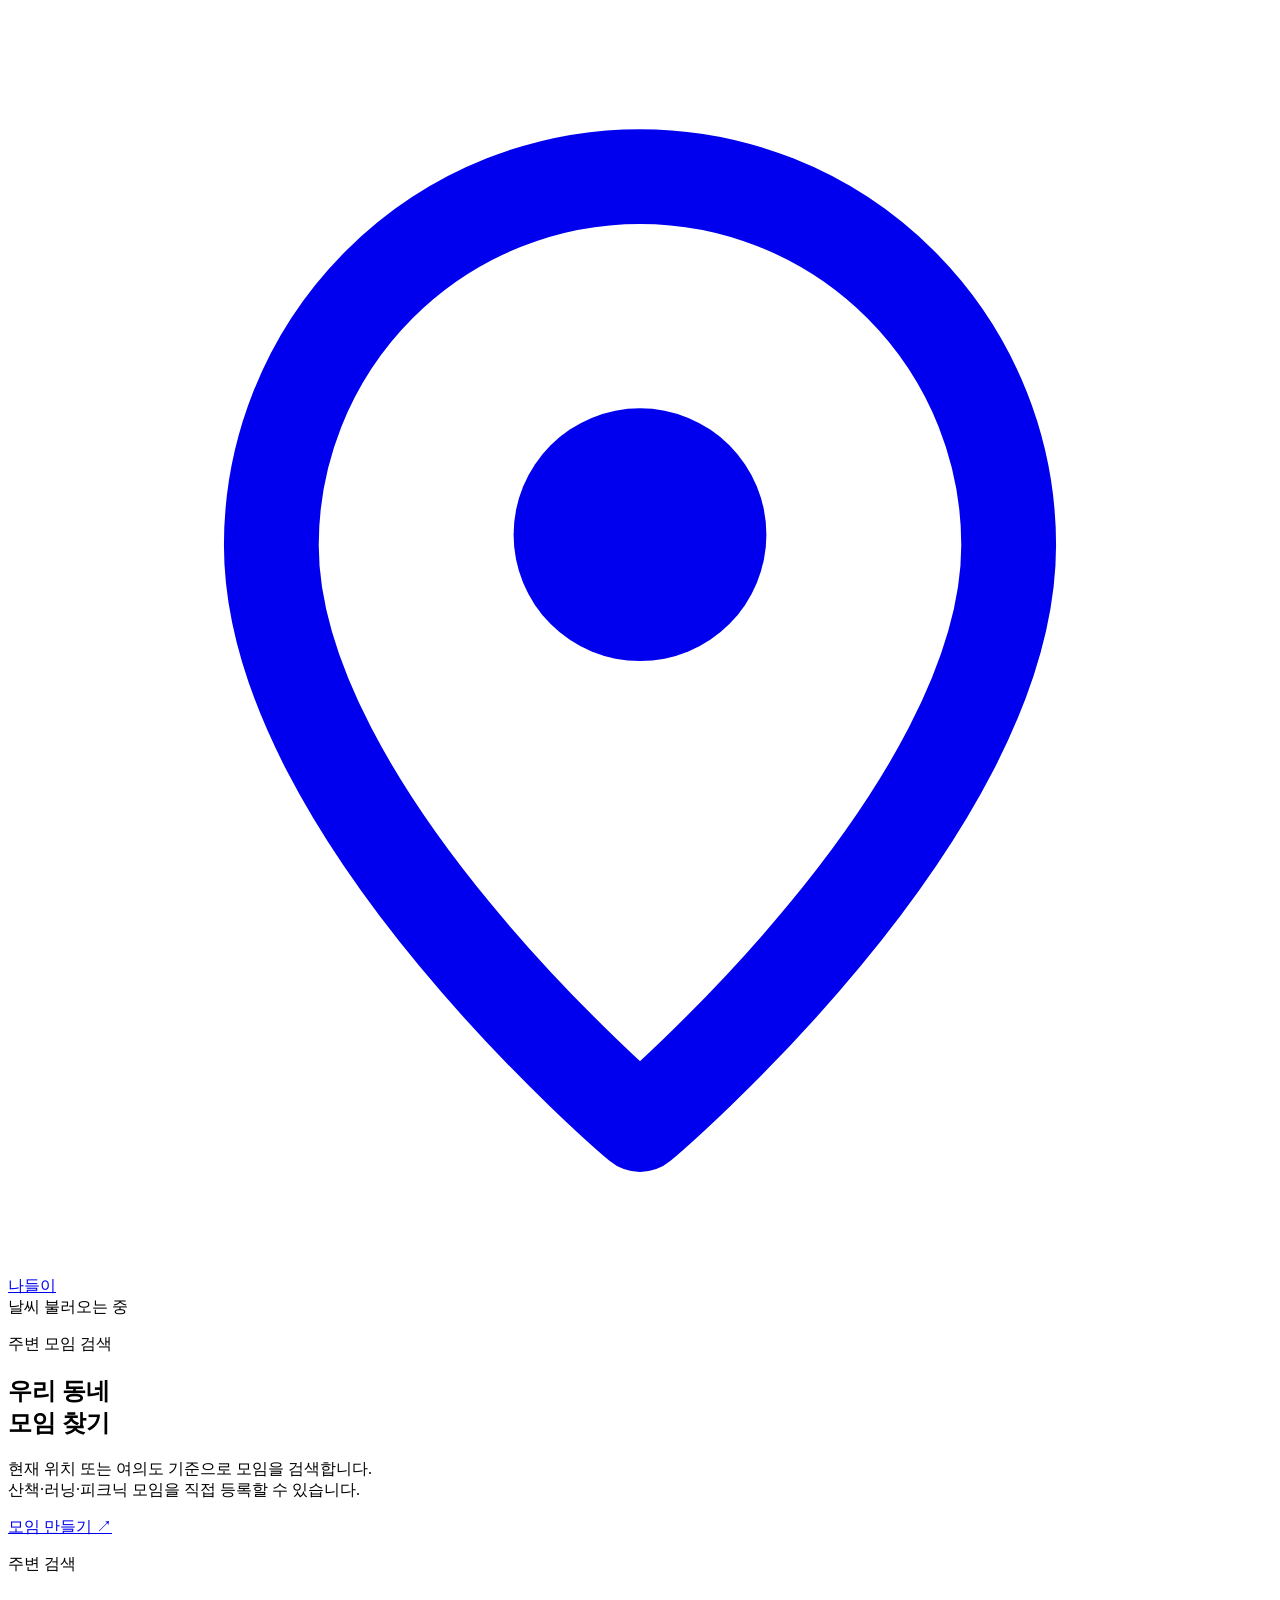
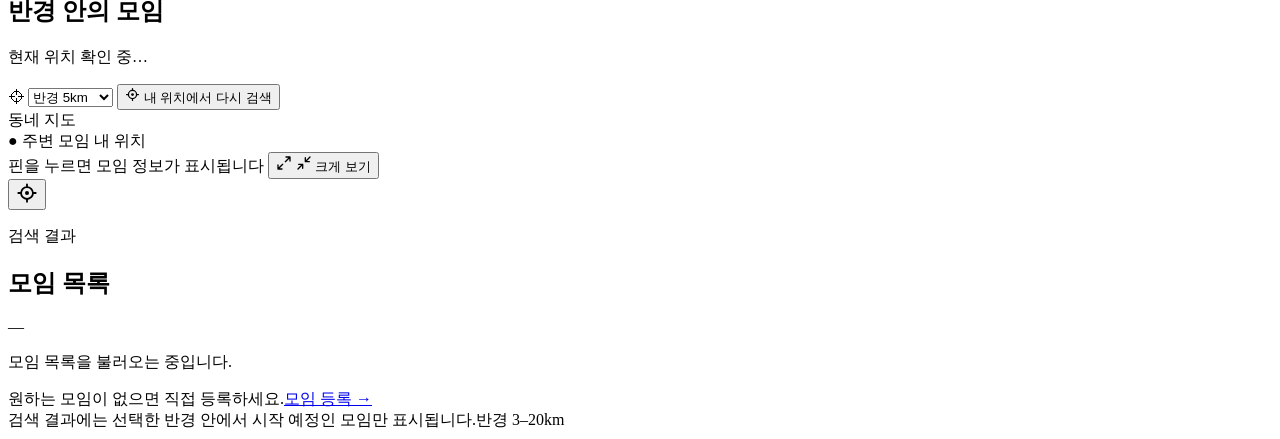
==== commit bb264b99: "홈 지도: 다시 검색 깃발·검색 기준 표시, 내 위치에서 다시 검색, 검색 결과 필터 - 지도를 옮기면 다시 검색할 지점(지도 가운데)에 깃발 표시 - 다시 검색한 기준점을 주황 " ====
--- a/src/main/resources/templates/index.html
+++ b/src/main/resources/templates/index.html
@@ -45,6 +45,14 @@
             <option value="20000">반경 20km</option>
           </select>
         </label>
+        <!--/* 위치를 새로 찾고, 그 자리를 기준으로 모임을 다시 검색 (지도도 내 위치로 이동) */-->
+        <button type="button" class="locate-search-button" id="myLocationSearchButton">
+          <svg viewBox="0 0 24 24" width="15" height="15" aria-hidden="true" fill="none" stroke="currentColor" stroke-width="2" stroke-linecap="round">
+            <circle cx="12" cy="12" r="6.5"/><circle cx="12" cy="12" r="2.2" fill="currentColor" stroke="none"/>
+            <path d="M12 2.5v3M12 18.5v3M2.5 12h3M18.5 12h3"/>
+          </svg>
+          <span>내 위치에서 다시 검색</span>
+        </button>
       </div>
     </div>
 
@@ -55,6 +63,8 @@
           <div class="map-legend" aria-label="지도 표시 안내">
             <span><i class="legend-pin" aria-hidden="true">●</i> 주변 모임</span>
             <span><i class="legend-you" aria-hidden="true"></i> 내 위치</span>
+            <!--/* 지도에서 고른 지역(또는 기본 위치)으로 검색했을 때만 보임 */-->
+            <span id="legendSearchCenter" hidden><i class="legend-search-center" aria-hidden="true"></i> 검색 기준</span>
           </div>
           <span class="map-hint">핀을 누르면 모임 정보가 표시됩니다</span>
           <!--/* 지도를 화면 전체로 키우는 버튼 (같은 지도를 그대로 확대 표시, Esc로 닫기) */-->
@@ -82,6 +92,17 @@
 
       <section class="meetup-panel" aria-labelledby="listTitle">
         <div class="meetup-heading"><div><p class="eyebrow section-eyebrow">검색 결과</p><h2 id="listTitle">모임 목록</h2></div><span class="result-count" id="resultCount">—</span></div>
+        <!--/* 검색 결과 필터: 검색어(모임 이름·장소), 활동 종류(결과에 있는 종류만 표시), 모집 중만. 지도 핀에도 같이 적용 */-->
+        <div class="meetup-filters" id="meetupFilters" hidden>
+          <label class="filter-search">
+            <svg viewBox="0 0 24 24" width="15" height="15" aria-hidden="true" fill="none" stroke="currentColor" stroke-width="2" stroke-linecap="round"><circle cx="11" cy="11" r="6.5"/><path d="m20 20-4.2-4.2"/></svg>
+            <input type="search" id="filterKeyword" placeholder="모임 이름·장소 검색" aria-label="모임 이름이나 장소로 검색" autocomplete="off">
+          </label>
+          <div class="filter-row">
+            <div class="filter-tags" id="filterTags" role="group" aria-label="활동 종류"></div>
+            <label class="filter-open"><input type="checkbox" id="filterOpenOnly"> 모집 중만</label>
+          </div>
+        </div>
         <div id="list" class="meetup-list" aria-live="polite"><div class="list-state"><span class="loading-spinner"></span><p>모임 목록을 불러오는 중입니다.</p></div></div>
         <div class="list-footer"><span>원하는 모임이 없으면 직접 등록하세요.</span><a href="/gatherings/new">모임 등록 <span aria-hidden="true">→</span></a></div>
       </section>
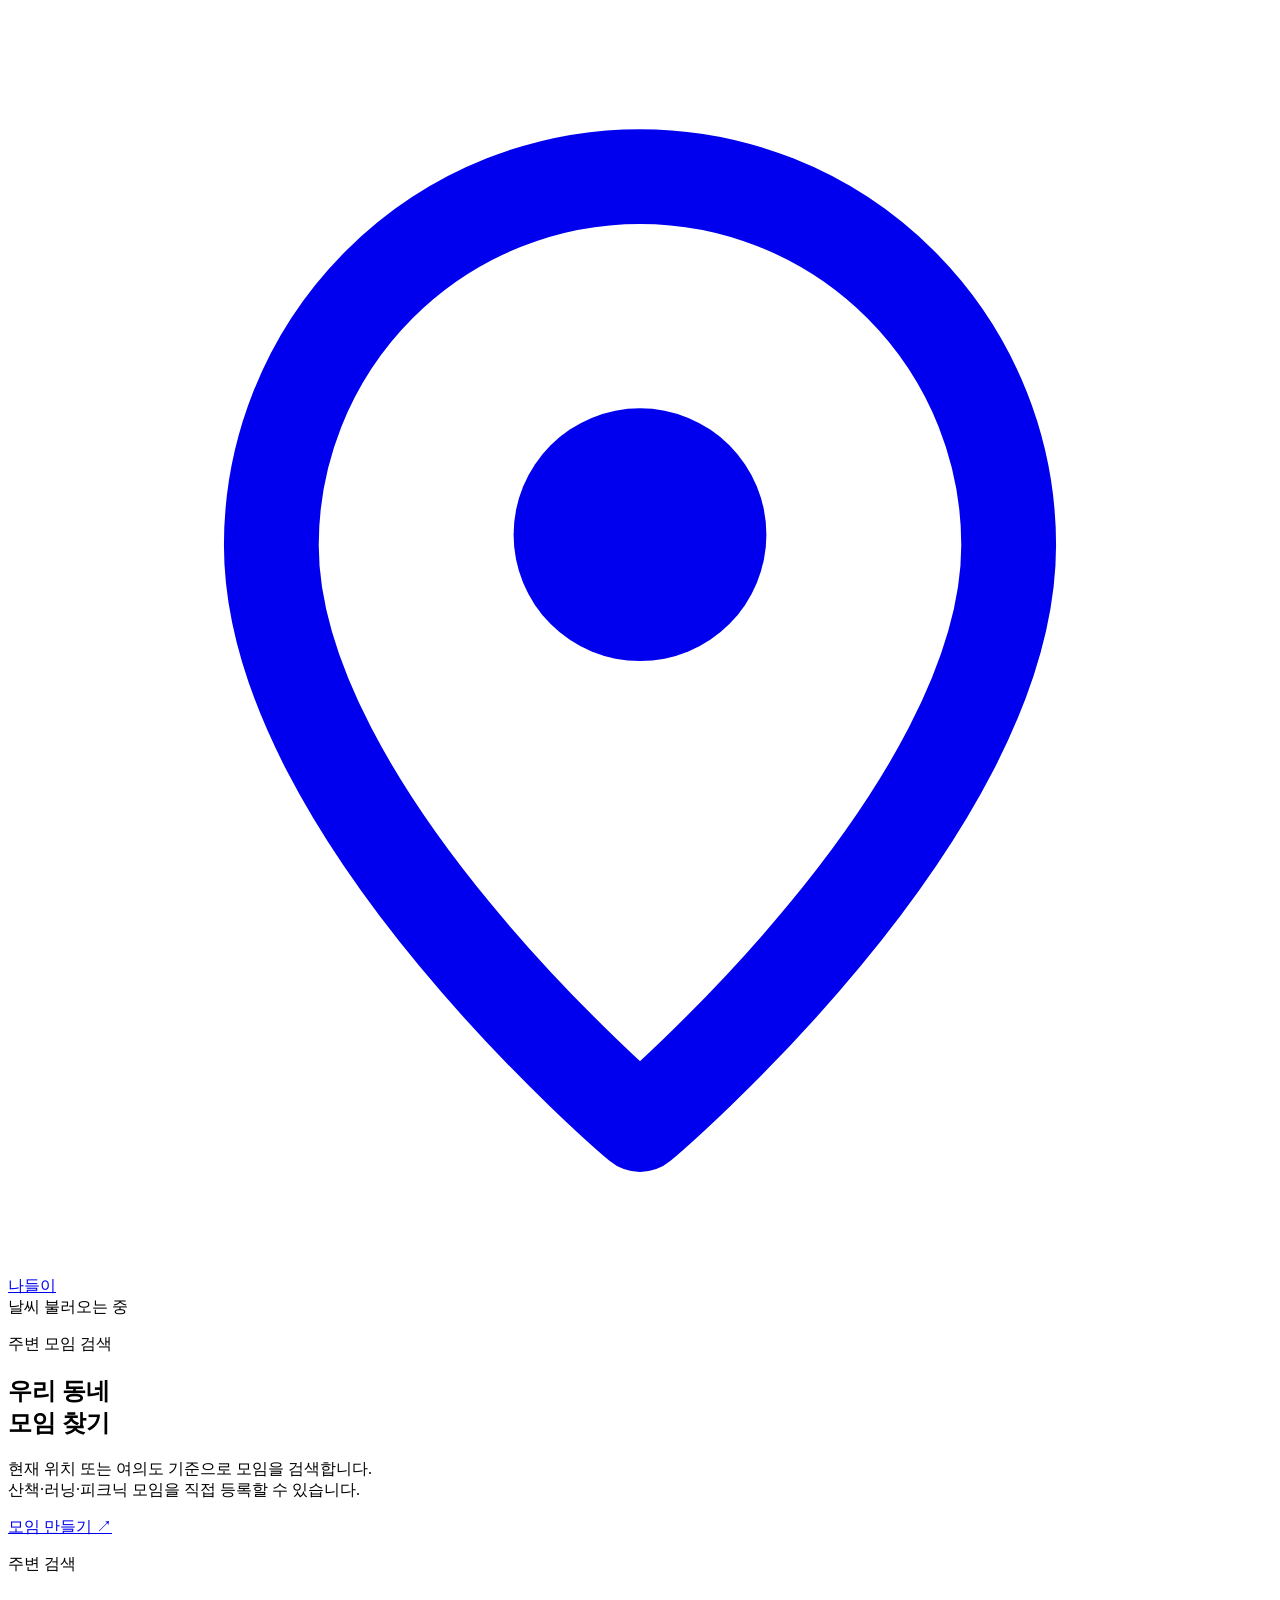
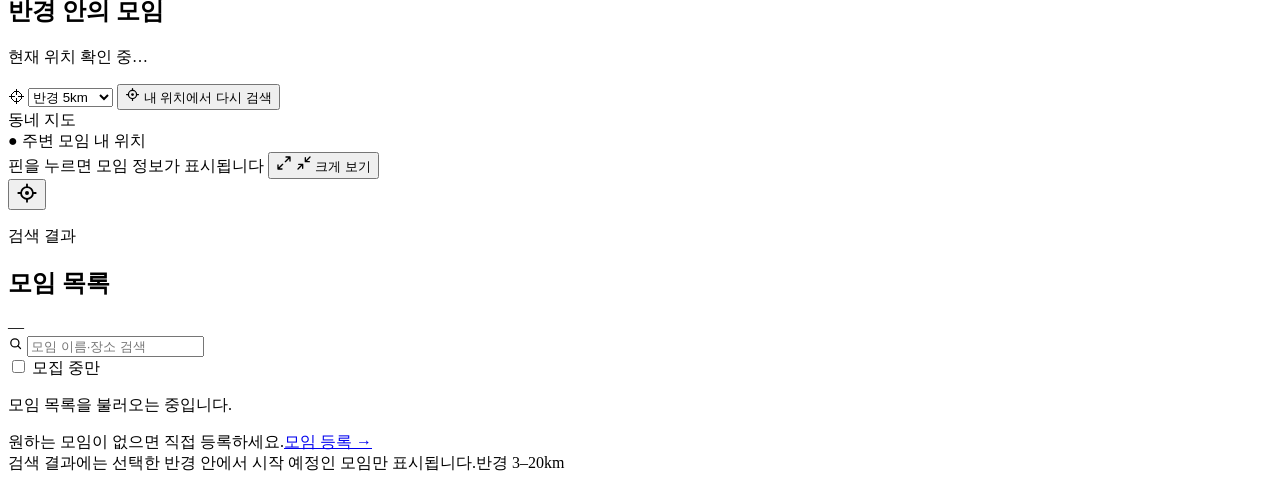
==== commit 01dfcbb6: "홈: 모임이 없어도 검색 결과 필터를 항상 표시 Co-Authored-By: Claude Opus 5.5 <noreply@anthropic.com>" ====
--- a/src/main/resources/templates/index.html
+++ b/src/main/resources/templates/index.html
@@ -93,7 +93,7 @@
       <section class="meetup-panel" aria-labelledby="listTitle">
         <div class="meetup-heading"><div><p class="eyebrow section-eyebrow">검색 결과</p><h2 id="listTitle">모임 목록</h2></div><span class="result-count" id="resultCount">—</span></div>
         <!--/* 검색 결과 필터: 검색어(모임 이름·장소), 활동 종류(결과에 있는 종류만 표시), 모집 중만. 지도 핀에도 같이 적용 */-->
-        <div class="meetup-filters" id="meetupFilters" hidden>
+        <div class="meetup-filters" id="meetupFilters">
           <label class="filter-search">
             <svg viewBox="0 0 24 24" width="15" height="15" aria-hidden="true" fill="none" stroke="currentColor" stroke-width="2" stroke-linecap="round"><circle cx="11" cy="11" r="6.5"/><path d="m20 20-4.2-4.2"/></svg>
             <input type="search" id="filterKeyword" placeholder="모임 이름·장소 검색" aria-label="모임 이름이나 장소로 검색" autocomplete="off">
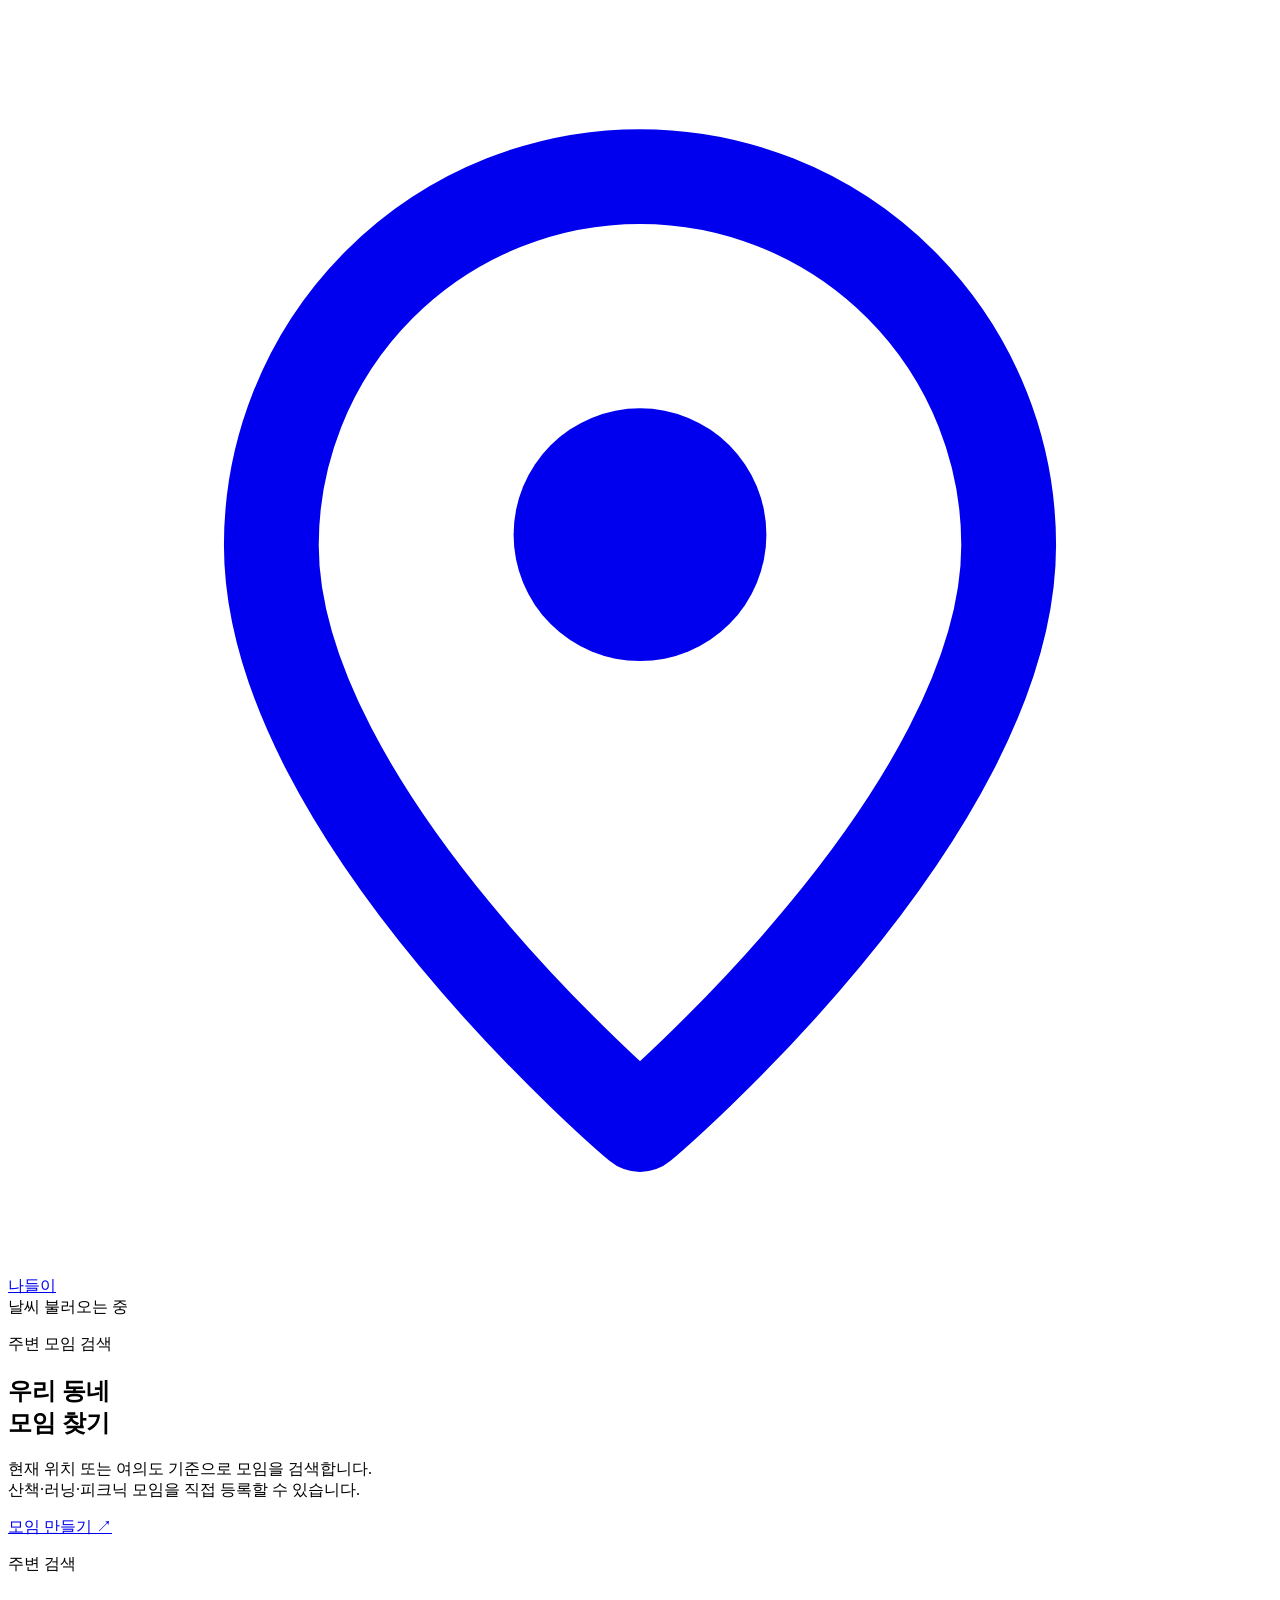
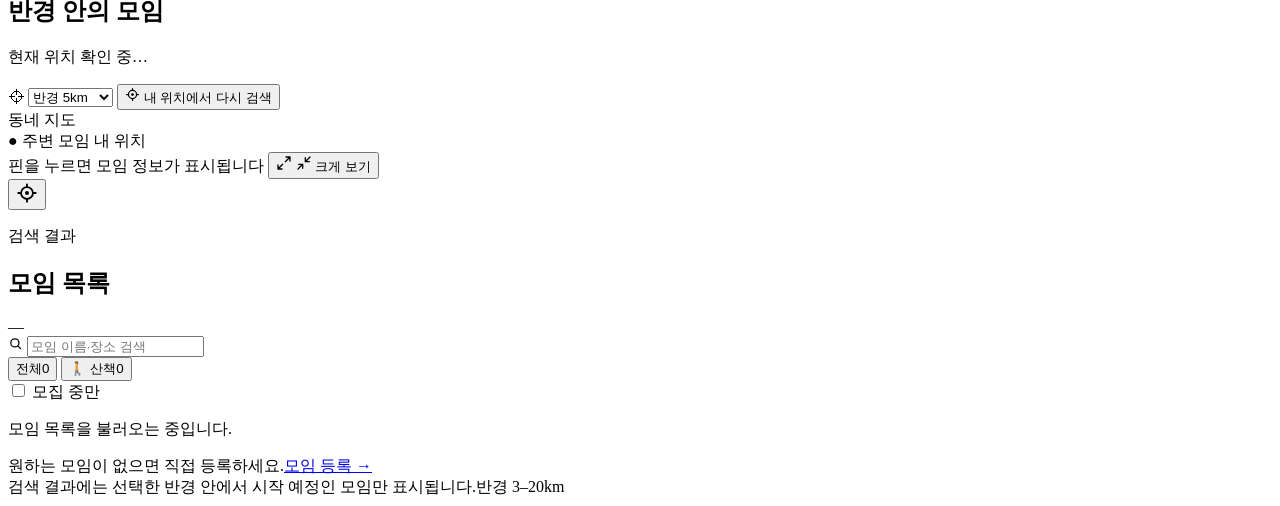
==== commit 236d4e68: "모임 개수 제한(1인 5개), 기타 종류, 필터 종류 전체 표시, 드롭다운·지도 클릭 수정 - 끝나지 않은 모임은 한 사람당 5개까지 (회원 행 잠금 후 개수 확인, 만들기 화면에" ====
--- a/src/main/resources/templates/index.html
+++ b/src/main/resources/templates/index.html
@@ -99,7 +99,10 @@
             <input type="search" id="filterKeyword" placeholder="모임 이름·장소 검색" aria-label="모임 이름이나 장소로 검색" autocomplete="off">
           </label>
           <div class="filter-row">
-            <div class="filter-tags" id="filterTags" role="group" aria-label="활동 종류"></div>
+            <div class="filter-tags" id="filterTags" role="group" aria-label="활동 종류">
+              <button type="button" class="filter-chip is-active" data-tag="" aria-pressed="true">전체<span class="filter-chip-count">0</span></button>
+              <button type="button" class="filter-chip" th:each="t : ${tags}" th:data-tag="${t.name()}" aria-pressed="false"><span th:text="${t.emoji + ' ' + t.label}">🚶 산책</span><span class="filter-chip-count">0</span></button>
+            </div>
             <label class="filter-open"><input type="checkbox" id="filterOpenOnly"> 모집 중만</label>
           </div>
         </div>
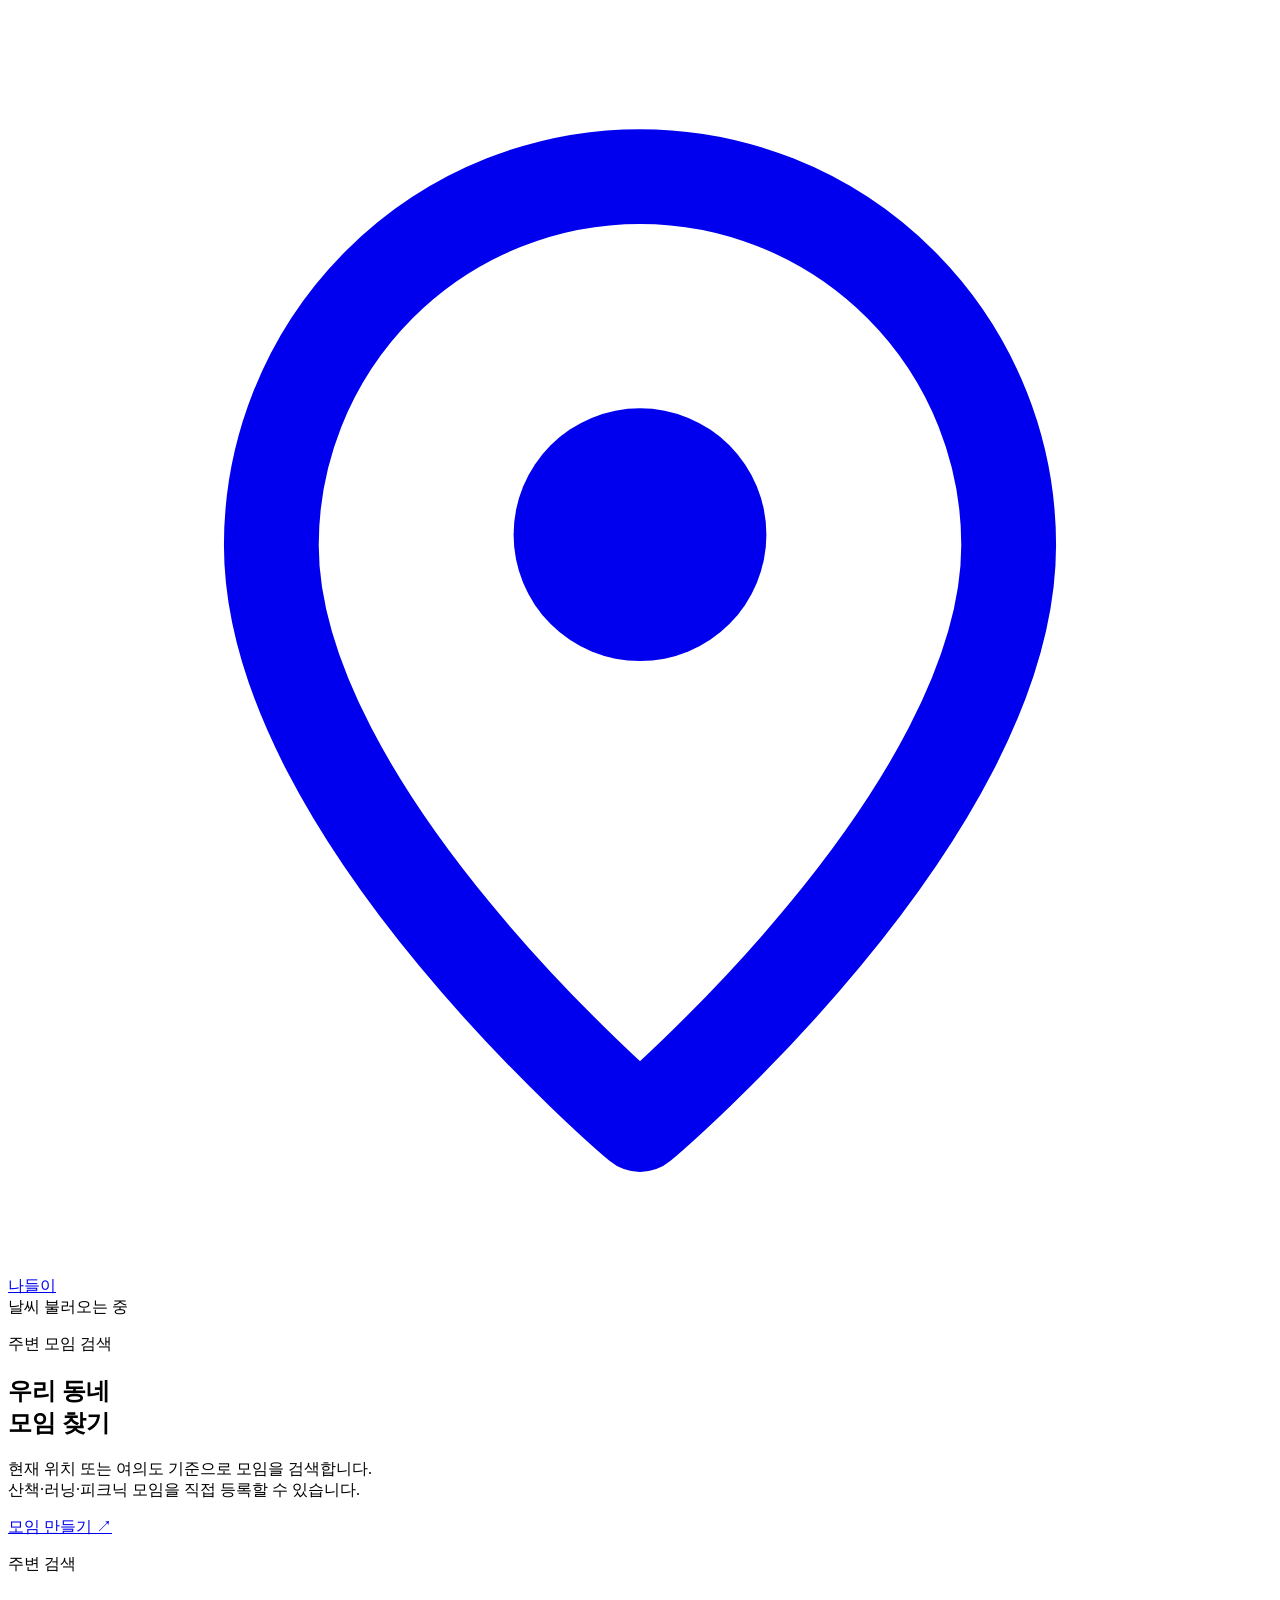
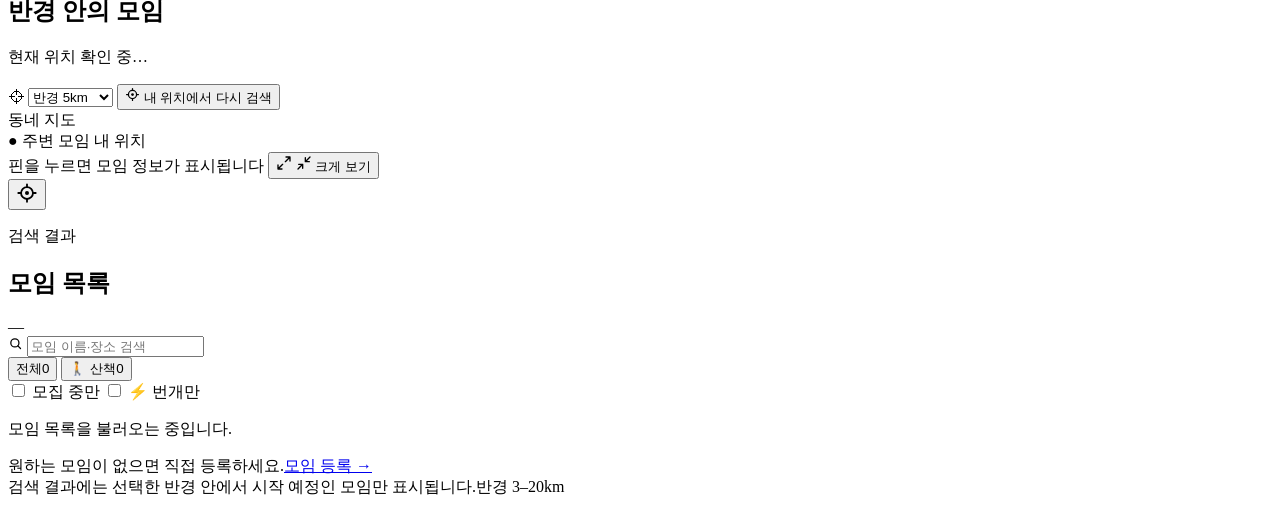
==== commit e688f2b6: "번개 모임: 2시간 안에 시작하는 즉석 모임 (만들기 스위치, 지도 번쩍이는 핀, 번개 배지·필터) - V9: gathering.flash - 만들기·수정: 번개 스위치와 10분~" ====
--- a/src/main/resources/templates/index.html
+++ b/src/main/resources/templates/index.html
@@ -8,6 +8,7 @@
   <title>나들이 | 주변 모임 찾기</title>
   <link rel="preconnect" href="https://dapi.kakao.com">
   <link rel="stylesheet" th:href="@{/css/app.css}">
+  <link rel="stylesheet" th:href="@{/css/assistant.css}">
   <link rel="stylesheet" th:href="@{/css/select-menu.css}">
 </head>
 <body class="home-page">
@@ -103,7 +104,10 @@
               <button type="button" class="filter-chip is-active" data-tag="" aria-pressed="true">전체<span class="filter-chip-count">0</span></button>
               <button type="button" class="filter-chip" th:each="t : ${tags}" th:data-tag="${t.name()}" aria-pressed="false"><span th:text="${t.emoji + ' ' + t.label}">🚶 산책</span><span class="filter-chip-count">0</span></button>
             </div>
-            <label class="filter-open"><input type="checkbox" id="filterOpenOnly"> 모집 중만</label>
+            <div class="filter-checks">
+              <label class="filter-open"><input type="checkbox" id="filterOpenOnly"> 모집 중만</label>
+              <label class="filter-open"><input type="checkbox" id="filterFlashOnly"> ⚡ 번개만</label>
+            </div>
           </div>
         </div>
         <div id="list" class="meetup-list" aria-live="polite"><div class="list-state"><span class="loading-spinner"></span><p>모임 목록을 불러오는 중입니다.</p></div></div>
@@ -118,5 +122,7 @@
 <script th:src="@{/js/select-menu.js}"></script>
 <script th:src="@{//dapi.kakao.com/v2/maps/sdk.js(appkey=${kakaoJsKey},autoload=false)}"></script>
 <script th:src="@{/js/home.js}"></script>
+<div th:replace="~{fragments/assistant :: widget}"></div>
+<script th:src="@{/js/assistant.js}"></script>
 </body>
 </html>
